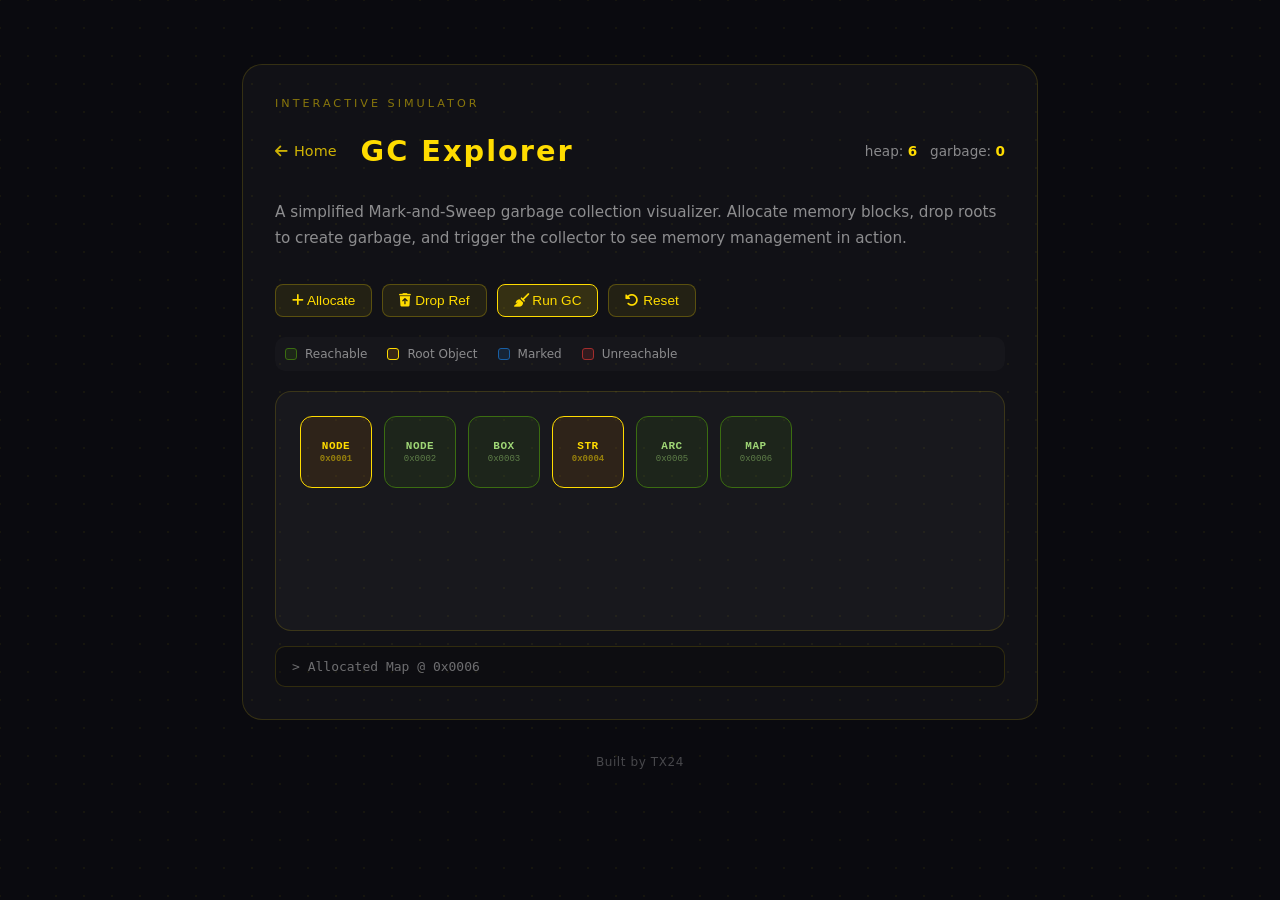
==== gc/index.html @ a4aabbf3 "feat: add gc" ====
<!DOCTYPE html>
<html lang="en">
<head>
    <meta charset="UTF-8">
    <meta name="viewport" content="width=device-width, initial-scale=1.0">
    <title>Garbage Collection Simulator — TX24</title>
    <link rel="stylesheet" href="https://cdnjs.cloudflare.com/ajax/libs/font-awesome/6.5.1/css/all.min.css">
    <link rel="stylesheet" href="../style.css">
    <style>
        :root {
            --gc-bg: rgba(255, 255, 255, 0.03);
            --gc-border: rgba(255, 220, 0, 0.15);
        }

        #gc-arena { 
            display: flex; 
            flex-wrap: wrap; 
            gap: 12px; 
            min-height: 240px; 
            padding: 1.5rem; 
            background: var(--gc-bg); 
            border-radius: 16px; 
            border: 1px solid var(--gc-border); 
            position: relative; 
            overflow: hidden; 
            margin-top: 20px;
        }

        .mem-block { 
            width: 72px; 
            height: 72px; 
            border-radius: 12px; 
            display: flex; 
            flex-direction: column; 
            align-items: center; 
            justify-content: center; 
            font-family: ui-monospace, SFMono-Regular, Menlo, Monaco, Consolas, "Liberation Mono", "Courier New", monospace; 
            font-size: 11px; 
            border: 1px solid transparent; 
            cursor: pointer; 
            transition: all 0.2s cubic-bezier(0.4, 0, 0.2, 1); 
            user-select: none; 
            position: relative; 
            background: rgba(255, 255, 255, 0.05);
        }

        .mem-block:hover { transform: translateY(-4px) scale(1.05); }
        
        .mem-block.reachable { background: rgba(59, 109, 17, 0.15); border-color: #3B6D11; color: #9FD676; }
        .mem-block.garbage { background: rgba(163, 45, 45, 0.15); border-color: #A32D2D; color: #FF8A8A; opacity: 0.6; }
        .mem-block.marked { background: rgba(24, 95, 165, 0.15); border-color: #185FA5; color: #82BFFF; animation: pulse 0.4s ease; }
        .mem-block.sweeping { animation: sweep 0.5s ease forwards; }
        .mem-block.root { background: rgba(133, 79, 11, 0.2); border-color: var(--yellow); color: var(--yellow); font-weight: bold; }

        @keyframes pulse { 0% { transform: scale(1); } 50% { transform: scale(1.1); } 100% { transform: scale(1); } }
        @keyframes sweep { 
            0% { opacity: 0.6; transform: scale(1); } 
            50% { opacity: 0; transform: scale(0.5) rotate(15deg); } 
            100% { opacity: 0; transform: scale(0); width: 0; margin: 0; padding: 0; border: none; } 
        }

        .block-label { font-size: 11px; font-weight: 600; text-transform: uppercase; letter-spacing: 0.5px; }
        .block-addr { font-size: 9px; opacity: 0.5; margin-top: 2px; }
        
        .gc-controls { display: flex; gap: 10px; flex-wrap: wrap; margin-bottom: 20px; align-items: center; }
        
        button {
            background: rgba(255, 220, 0, 0.08);
            border: 1px solid rgba(255, 220, 0, 0.25);
            color: var(--yellow);
            padding: 0.5rem 1rem;
            border-radius: 8px;
            cursor: pointer;
            font-size: 0.85rem;
            transition: all 0.2s;
            font-weight: 500;
        }

        button:hover {
            background: rgba(255, 220, 0, 0.15);
            border-color: var(--yellow);
            transform: translateY(-1px);
        }

        button:active { transform: translateY(0); }

        .stat { font-size: 0.85rem; color: rgba(255, 255, 255, 0.5); }
        .stat span { font-weight: 600; color: var(--yellow); }

        #gc-log { 
            font-family: ui-monospace, monospace; 
            font-size: 13px; 
            color: rgba(255, 255, 255, 0.4); 
            margin-top: 15px; 
            min-height: 40px; 
            padding: 12px 16px; 
            background: rgba(0, 0, 0, 0.2); 
            border-radius: 10px; 
            border: 1px solid var(--gc-border);
            display: flex;
            align-items: center;
        }

        .legend { display: flex; gap: 20px; flex-wrap: wrap; margin-bottom: 20px; padding: 10px; background: rgba(255,255,255,0.02); border-radius: 10px; }
        .legend-item { display: flex; align-items: center; gap: 8px; font-size: 12px; color: rgba(255,255,255,0.5); }
        .legend-dot { width: 12px; height: 12px; border-radius: 3px; border: 1px solid transparent; }

        h1 { margin: 0; font-size: 1.8rem; }
        .header { display: flex; align-items: center; justify-content: space-between; margin-bottom: 2rem; flex-wrap: wrap; gap: 1rem; }
        .back-link { color: rgba(255,220,0,0.8); text-decoration: none; font-size: 0.9rem; display: flex; align-items: center; gap: 6px; transition: color 0.2s; }
        .back-link:hover { color: var(--yellow); }
    </style>
</head>
<body>
    <canvas id="bg"></canvas>
    
    <main id="app">
        <div class="block">
            <div class="tilt-wrap">
                <div class="card visible">
                    <div class="label">Interactive Simulator</div>
                    <div class="header">
                        <div style="display: flex; align-items: center; gap: 1.5rem;">
                            <a href="../" class="back-link"><i class="fas fa-arrow-left"></i> Home</a>
                            <h1>GC Explorer</h1>
                        </div>
                        <div class="stat">heap: <span id="stat-total">0</span> &nbsp; garbage: <span id="stat-gc">0</span></div>
                    </div>

                    <p class="bio" style="margin-bottom: 2rem; opacity: 0.6;">
                        A simplified Mark-and-Sweep garbage collection visualizer. Allocate memory blocks, 
                        drop roots to create garbage, and trigger the collector to see memory management in action.
                    </p>

                    <div class="gc-controls">
                        <button onclick="allocate()"><i class="fas fa-plus"></i> Allocate</button>
                        <button onclick="makeGarbage()"><i class="fas fa-trash-arrow-up"></i> Drop Ref</button>
                        <button onclick="runGC()" style="background: rgba(255, 220, 0, 0.15); border-color: var(--yellow);"><i class="fas fa-broom"></i> Run GC</button>
                        <button onclick="reset()"><i class="fas fa-rotate-left"></i> Reset</button>
                    </div>

                    <div class="legend">
                        <div class="legend-item"><div class="legend-dot" style="background:rgba(59, 109, 17, 0.2); border-color:#3B6D11"></div> Reachable</div>
                        <div class="legend-item"><div class="legend-dot" style="background:rgba(133, 79, 11, 0.3); border-color:var(--yellow)"></div> Root Object</div>
                        <div class="legend-item"><div class="legend-dot" style="background:rgba(24, 95, 165, 0.2); border-color:#185FA5"></div> Marked</div>
                        <div class="legend-item"><div class="legend-dot" style="background:rgba(163, 45, 45, 0.2); border-color:#A32D2D"></div> Unreachable</div>
                    </div>

                    <div id="gc-arena"></div>
                    <div id="gc-log">Click "Allocate" to begin populating the heap...</div>
                </div>
            </div>
        </div>
        <footer class="site-footer">Built by <a href="../">TX24</a></footer>
    </main>

    <script src="../background.js"></script>
    <script>
let blocks = [];
let idSeq = 0;
const arena = document.getElementById('gc-arena');
const log = document.getElementById('gc-log');

function uid() { return (++idSeq).toString(16).padStart(4,'0'); }

function allocate() {
  const names = ['Vec','Map','Str','Arc','Box','Rc ','Fn ','Buf','Node','Core'];
  const id = uid();
  const name = names[Math.floor(Math.random()*names.length)];
  const isRoot = blocks.length === 0 || Math.random() < 0.25;
  const block = { id, name, isRoot, isGarbage: false, el: null };
  
  const el = document.createElement('div');
  el.className = 'mem-block ' + (isRoot ? 'root' : 'reachable');
  el.innerHTML = `<div class="block-label">${name}</div><div class="block-addr">0x${id}</div>`;
  el.title = isRoot ? 'root object (click to drop)' : 'click to drop reference';
  el.onclick = () => dropOne(block);
  
  block.el = el;
  blocks.push(block);
  arena.appendChild(el);
  updateStats();
  setLog(`Allocated ${name} @ 0x${id}${isRoot ? ' (as root node)' : ''}`);
}

function dropOne(block) {
  if (block.isGarbage) return;
  block.isGarbage = true;
  block.isRoot = false;
  block.el.className = 'mem-block garbage';
  block.el.title = 'unreachable — pending collection';
  updateStats();
  setLog(`Reference to 0x${block.id} dropped. Object is now garbage.`);
}

function makeGarbage() {
  const reachable = blocks.filter(b => !b.isGarbage);
  if (!reachable.length) { setLog('Heap is empty or contains only garbage.'); return; }
  const victim = reachable[Math.floor(Math.random()*reachable.length)];
  dropOne(victim);
}

async function runGC() {
  const garbage = blocks.filter(b => b.isGarbage);
  if (!garbage.length && blocks.length > 0) { 
      setLog('GC: Nothing to collect. All objects are reachable.'); 
      return; 
  }
  if (blocks.length === 0) {
      setLog('GC: Heap is empty.');
      return;
  }
  
  setLog(`GC: Starting marking phase — scanning roots...`);
  await delay(400);
  
  for (const b of blocks.filter(b=>!b.isGarbage)) {
    b.el.className = 'mem-block marked';
    await delay(100);
  }
  
  await delay(500);
  setLog(`GC: Sweep phase — reclaiming ${garbage.length} block${garbage.length!==1?'s':''}...`);
  
  for (const b of garbage) {
    b.el.className = 'mem-block sweeping';
    await delay(150);
  }
  
  await delay(600);
  for (const b of garbage) { b.el.remove(); }
  blocks = blocks.filter(b => !b.isGarbage);
  
  for (const b of blocks) {
    b.el.className = 'mem-block ' + (b.isRoot ? 'root' : 'reachable');
  }
  
  updateStats();
  setLog(`GC: Done. Freed ${garbage.length} block${garbage.length!==1?'s':''}. Heap is now clean.`);
}

function reset() {
  blocks.forEach(b => b.el.remove());
  blocks = [];
  idSeq = 0;
  updateStats();
  setLog('Heap cleared.');
}

function updateStats() {
  document.getElementById('stat-total').textContent = blocks.length;
  document.getElementById('stat-gc').textContent = blocks.filter(b=>b.isGarbage).length;
}

function setLog(msg) { log.textContent = '> ' + msg; }
function delay(ms) { return new Promise(r => setTimeout(r, ms)); }

// Initialize
for (let i = 0; i < 6; i++) {
    setTimeout(allocate, i * 150);
}
    </script>
</body>
</html>
---- style.css ----
:root {
    --yellow: #ffdc00;
    --bg: #0a0a0f;
    --card: rgba(255,255,255,0.03);
    --border: rgba(255,220,0,0.15);
    --border-hover: rgba(255,220,0,0.45);
}

* {
    margin: 0;
    padding: 0;
    box-sizing: border-box;
}

body {
    font-family: system-ui, sans-serif;
    background: var(--bg);
    color: #e0e0e0;
}

canvas {
    position: fixed;
    top: 0;
    left: 0;
    z-index: 0;
    pointer-events: none;
}

main {
    position: relative;
    z-index: 1;
    max-width: 860px;
    margin: 0 auto;
    padding: 4rem 2rem 6rem;
    display: flex;
    flex-direction: column;
    gap: 1.2rem;
}

.block {
    width: 100%;
}

.tilt-wrap {
    perspective: 800px;
}

.card,
.socials-card {
    background: var(--card);
    border: 1px solid var(--border);
    border-radius: 20px;
    padding: 2rem;
    will-change: transform;
    transition: border-color 0.3s;
}

.card:hover,
.socials-card:hover {
    border-color: var(--border-hover);
}

.label {
    font-size: 0.7rem;
    letter-spacing: 3px;
    text-transform: uppercase;
    color: rgba(255,220,0,0.5);
    margin-bottom: 1.5rem;
}

.me-top {
    display: flex;
    align-items: center;
    gap: 1.5rem;
    margin-bottom: 1.5rem;
}

.avatar {
    width: 80px;
    height: 80px;
    border-radius: 14px;
    border: 2px solid rgba(255,220,0,0.4);
    overflow: hidden;
    flex-shrink: 0;
    background: #111;
    display: flex;
    align-items: center;
    justify-content: center;
    font-size: 2rem;
    font-weight: bold;
    color: var(--yellow);
}

.avatar img {
    width: 100%;
    height: 100%;
    object-fit: cover;
}

h1 {
    font-size: 2rem;
    color: var(--yellow);
    letter-spacing: 2px;
}

.handle {
    color: #888;
    font-size: 0.9rem;
    margin-top: 0.2rem;
}

.bio {
    font-size: 0.95rem;
    opacity: 0.75;
    line-height: 1.7;
}

.tags {
    display: flex;
    gap: 0.5rem;
    flex-wrap: wrap;
    margin-top: 1.2rem;
}

.tag {
    padding: 0.3rem 0.8rem;
    border-radius: 20px;
    font-size: 0.8rem;
    border: 1px solid rgba(255,220,0,0.3);
    color: var(--yellow);
    background: rgba(255,220,0,0.05);
    transition: background 0.2s, border-color 0.2s; /* add this */
}

.projects-grid {
    display: grid;
    grid-template-columns: repeat(auto-fit, minmax(200px, 1fr));
    grid-auto-rows: 1fr;
    gap: 1rem;
}

.projects-grid[data-layout="grid-4"] {
    grid-template-columns: repeat(2, 1fr);
}

.projects-grid[data-layout="grid-3"] {
    grid-template-columns: repeat(3, 1fr);
}

.proj-card {
    background: rgba(255,255,255,0.04);
    border: 1px solid var(--border);
    border-radius: 14px;
    padding: 1.2rem;
    display: flex;
    flex-direction: column;
    transition: border-color 0.3s, background 0.3s, box-shadow 0.3s;
}

.proj-card:hover {
    border-color: var(--border-hover);
    background: rgba(255,220,0,0.06);
    box-shadow: 0 8px 24px rgba(255,220,0,0.08);
}

.proj-icon {
    font-size: 1.4rem;
    color: var(--yellow);
    margin-bottom: 0.8rem;
    opacity: 0.8;
}

.proj-card strong {
    display: block;
    color: var(--yellow);
    margin-bottom: 0.5rem;
}

.proj-card p {
    font-size: 0.85rem;
    opacity: 0.65;
    line-height: 1.5;
    flex: 1;
    margin-bottom: 1rem;
}

.proj-card a {
    font-size: 0.82rem;
    color: rgba(255,220,0,0.7);
    text-decoration: none;
    border: 1px solid rgba(255,220,0,0.25);
    padding: 0.3rem 0.8rem;
    border-radius: 8px;
    transition: all 0.2s;
    display: inline-block;
    align-self: flex-start;
}

.proj-card a:hover {
    background: rgba(255,220,0,0.12);
    color: var(--yellow);
}

.socials {
    display: grid;
    grid-template-columns: repeat(auto-fill, minmax(52px, 1fr));
    gap: 0.75rem;
}

.social {
    aspect-ratio: 1;
    border-radius: 12px;
    display: flex;
    align-items: center;
    justify-content: center;
    font-size: 1.3rem;
    text-decoration: none;
    color: #fff !important;
    transition: transform 0.2s, box-shadow 0.2s;
}

.social:hover {
    transform: scale(1.08);
    box-shadow: 0 6px 20px rgba(0,0,0,0.5);
}

.s-discord  { background: #5865F2; }
.s-reddit   { background: #FF4500; }
.s-tiktok   { background: #111; border: 1px solid #444; }
.s-twitch   { background: #9146FF; }
.s-twitter  { background: #000000; }
.s-youtube  { background: #FF0000; }
.s-github   { background: #161b22; border: 1px solid #30363d; }
.s-spotify  { background: #1DB954; }
.s-telegram { background: #26A5E4; }
.s-notion   { background: #fff; color: #000 !important; }
.s-roblox   { background: #cc0000; }
.s-steam    { background: #1b2838; }

.reveal {
    opacity: 0;
    transform: translateY(24px);
    transition:
        opacity 0.55s ease var(--d, 0ms),
        transform 0.55s cubic-bezier(0.22,1,0.36,1) var(--d, 0ms);
}

.reveal.visible {
    opacity: 1;
    transform: translateY(0);
}

@media (max-width: 500px) {
    .me-top { flex-direction: column; text-align: center; }
    .tags { justify-content: center; }
    .projects-grid { grid-template-columns: 1fr !important; grid-auto-rows: auto; }
}

.tag:hover {
    background: rgba(255,220,0,0.15);
    border-color: rgba(255,220,0,0.6);
    cursor: default;
}

/* ── TIMEZONE ── */
.tz-wrap {
    display: flex;
    flex-direction: column;
    gap: 0.4rem;
}

.tz-time {
    font-size: 2.2rem;
    font-weight: 600;
    color: var(--yellow);
    letter-spacing: 2px;
    font-variant-numeric: tabular-nums;
}

.tz-label {
    font-size: 0.85rem;
    opacity: 0.5;
}

/* ── LANGUAGES ── */
.lang-list {
    display: flex;
    flex-direction: column;
    gap: 0.7rem;
}

.lang-row {
    display: flex;
    align-items: center;
    gap: 0.75rem;
}

.lang-flag {
    font-size: 1.4rem;
    line-height: 1;
}

.lang-name {
    font-size: 0.95rem;
    flex: 1;
}

.lang-level {
    font-size: 0.78rem;
    color: var(--yellow);
    opacity: 0.6;
    border: 1px solid rgba(255,220,0,0.25);
    padding: 0.15rem 0.55rem;
    border-radius: 20px;
}

/* ── BIRTHDAY ── */
.bday-wrap {
    display: flex;
    flex-direction: column;
    gap: 0.8rem;
}

.bday-units {
    display: flex;
    align-items: center;
    gap: 0.4rem;
}

.bday-unit {
    display: flex;
    flex-direction: column;
    align-items: center;
    min-width: 52px;
    background: rgba(255,220,0,0.06);
    border: 1px solid rgba(255,220,0,0.15);
    border-radius: 10px;
    padding: 0.4rem 0.5rem;
}

.bday-unit span {
    font-size: 1.6rem;
    font-weight: 600;
    color: var(--yellow);
    font-variant-numeric: tabular-nums;
    line-height: 1;
}

.bday-unit small {
    font-size: 0.65rem;
    opacity: 0.45;
    margin-top: 0.2rem;
    text-transform: uppercase;
    letter-spacing: 1px;
}

.bday-sep {
    font-size: 1.4rem;
    color: var(--yellow);
    opacity: 0.3;
    margin-bottom: 0.8rem;
}

.bday-date {
    font-size: 0.85rem;
    opacity: 0.45;
}

/* ── GAMES ── */
.games-grid {
    display: grid;
    grid-template-columns: repeat(auto-fill, minmax(80px, 1fr));
    gap: 0.6rem;
}

.game-item {
    position: relative;
    aspect-ratio: 3/4;
    border-radius: 10px;
    overflow: hidden;
    border: 1px solid var(--border);
    transition: transform 0.2s, border-color 0.2s, box-shadow 0.2s;
    background: rgba(255,255,255,0.04);
    cursor: default;
}

.game-item:hover {
    transform: scale(1.05);
    border-color: var(--border-hover);
    box-shadow: 0 6px 20px rgba(255,220,0,0.15);
}

.game-item img {
    width: 100%;
    height: 100%;
    object-fit: cover;
    display: block;
}

.game-no-img {
    display: flex;
    align-items: center;
    justify-content: center;
    font-size: 0.6rem;
    opacity: 0.3;
    text-align: center;
    padding: 0.3rem;
}

.game-fav {
    border-color: rgba(255,220,0,0.5);
    box-shadow: 0 0 12px rgba(255,220,0,0.2);
}

.game-fav-badge {
    position: absolute;
    top: 4px;
    right: 4px;
    background: var(--yellow);
    color: #000;
    border-radius: 50%;
    width: 18px;
    height: 18px;
    display: flex;
    align-items: center;
    justify-content: center;
    font-size: 0.6rem;
}

.block-row {
    display: grid;
    grid-template-columns: 1fr 1fr;
    gap: 1.2rem;
}

.row-item .block {
    height: 100%;
}

.row-item .tilt-wrap {
    height: 100%;
}

.row-item .card {
    height: 100%;
}

@media (max-width: 600px) {
    .block-row { grid-template-columns: 1fr; }
}

#game-tooltip {
    position: fixed;
    pointer-events: none;
    background: rgba(0, 0, 0, 0.82);
    color: #fff;
    font-size: 0.75rem;
    padding: 0.35rem 0.7rem;
    border-radius: 6px;
    white-space: nowrap;
    opacity: 0;
    transition: opacity 0.15s ease;
    z-index: 9999;
    transform: translate(12px, -50%);
}

.proj-links {
    display: flex;
    gap: 0.6rem;
    flex-wrap: wrap;
}

.site-footer {
    text-align: center;
    font-size: 0.75rem;
    color: rgba(255, 255, 255, 0.25);
    padding: 1rem 0 0.5rem;
    letter-spacing: 0.05em;
}

.site-footer a {
    color: rgba(255, 255, 255, 0.25);
    text-decoration: none;
}

.site-footer a:hover {
    color: rgba(255, 255, 255, 0.6);
}
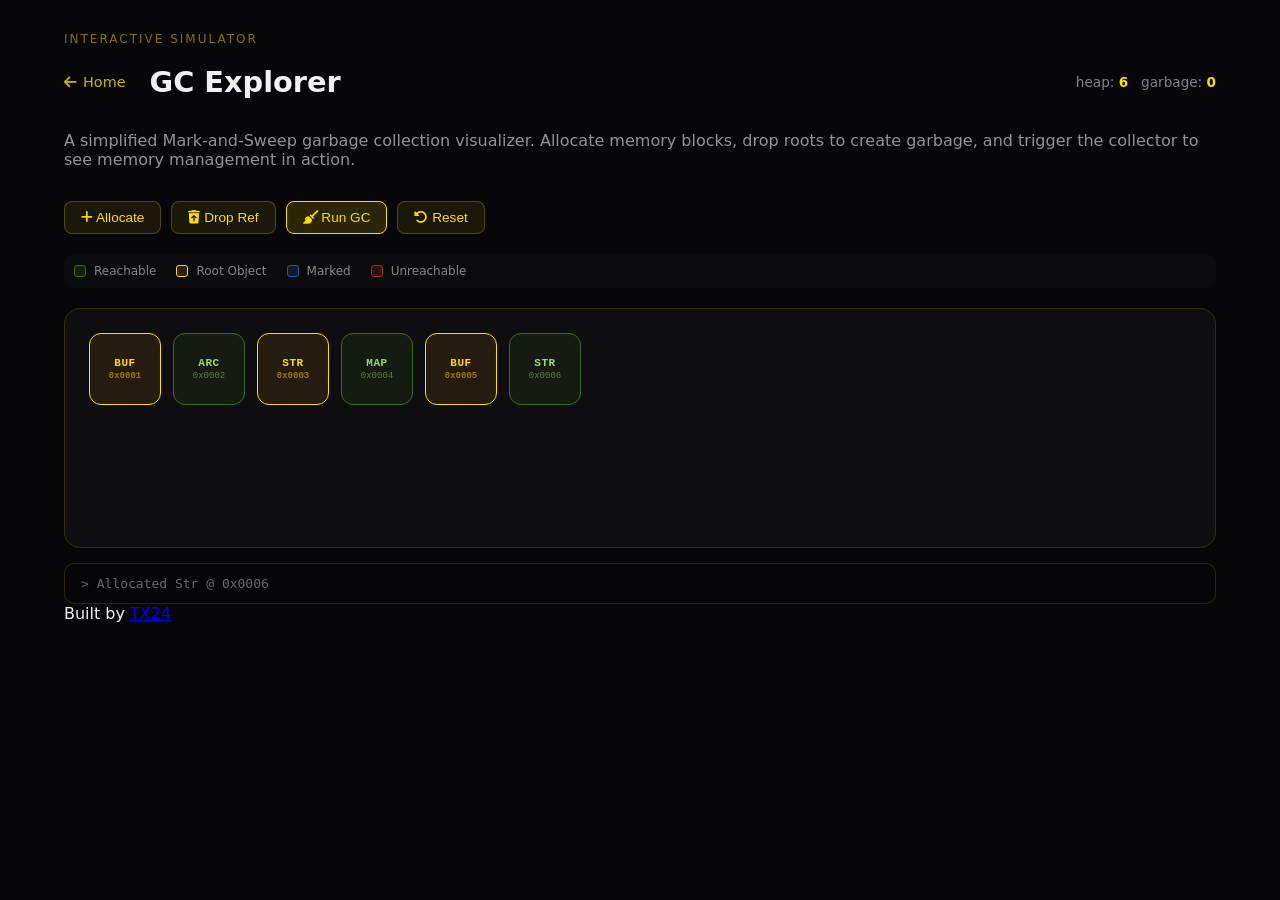
==== commit 2a553b62: "Update stylesheet link in index.html" ====
--- a/gc/index.html
+++ b/gc/index.html
@@ -5,7 +5,7 @@
     <meta name="viewport" content="width=device-width, initial-scale=1.0">
     <title>Garbage Collection Simulator — TX24</title>
     <link rel="stylesheet" href="https://cdnjs.cloudflare.com/ajax/libs/font-awesome/6.5.1/css/all.min.css">
-    <link rel="stylesheet" href="../style.css">
+    <link rel="stylesheet" href="../assets/main-D72A4twm.css">
     <style>
         :root {
             --gc-bg: rgba(255, 255, 255, 0.03);
--- a/assets/main-D72A4twm.css
+++ b/assets/main-D72A4twm.css
@@ -0,0 +1 @@
+:root{--yellow:#ffdc00;--yellow-glow:#ffdc0066;--bg-dark:#07070a;--glass-bg:#14141e66;--glass-bg-hover:#1e1e2d99;--glass-border:#ffffff14;--glass-border-hover:#ffdc004d;--text-primary:#f0f0f5;--text-secondary:#a0a0b0;--nav-height:70px;--sidebar-width:300px;--gap:1.5rem;--radius-lg:24px;--radius-md:16px;--radius-sm:10px;--transition:.3s cubic-bezier(.25, .8, .25, 1)}*{box-sizing:border-box;margin:0;padding:0}body{background:var(--bg-dark);color:var(--text-primary);font-family:Outfit,system-ui,-apple-system,sans-serif;overflow:hidden}canvas#bg{z-index:0;pointer-events:none;opacity:.6;width:100vw;height:100vh;position:fixed;top:0;left:0}#app{z-index:1;grid-template-columns:var(--sidebar-width) auto 1fr;grid-template-rows:1fr;gap:clamp(1rem,2vw,2rem);width:100vw;height:100vh;margin:0;padding:clamp(1rem,3vw,2rem) clamp(1rem,5vw,4rem);display:grid;position:relative}.divider{background:linear-gradient(to bottom, transparent, var(--glass-border), transparent);width:1px;height:100%}#sidebar{scrollbar-width:none;flex-direction:column;display:flex;overflow-y:auto}#sidebar::-webkit-scrollbar{display:none}.me-header{align-items:center;gap:1.2rem;margin-bottom:1.2rem;display:flex}.me-avatar{border-radius:var(--radius-md);border:2px solid var(--yellow-glow);width:60px;height:60px;color:var(--yellow);background:#111;flex-shrink:0;justify-content:center;align-items:center;font-size:1.8rem;display:flex;overflow:hidden;box-shadow:0 8px 32px #ffdc0026}.me-avatar img{object-fit:cover;width:100%;height:100%}.me-info{text-align:left}.me-info h1{color:var(--yellow);letter-spacing:.5px;margin-bottom:.1rem;font-size:1.4rem}.me-info .handle{color:var(--text-secondary);font-size:.8rem}.me-bio{color:var(--text-secondary);text-align:left;margin-bottom:1.2rem;font-size:.9rem;line-height:1.5}.me-tags{flex-wrap:wrap;justify-content:flex-start;gap:.4rem;display:flex}.tag{color:var(--text-dim);background:#ffffff0d;border-radius:50px;align-items:center;gap:6px;padding:.4rem .8rem;font-size:.85rem;transition:all .3s;display:flex}.pan-tag-flag{background:linear-gradient(#ff218c 33.33%,#ffd800 33.33% 66.66%,#21b1ff 66.66%);border-radius:1px;flex-shrink:0;width:14px;height:9px;display:inline-block}.socials-grid{grid-template-columns:repeat(4,1fr);gap:.8rem;display:grid}.social{aspect-ratio:1;border-radius:var(--radius-sm);color:#fff;justify-content:center;align-items:center;font-size:1.2rem;text-decoration:none;transition:transform .2s,box-shadow .2s;display:flex}.social:hover{transform:translateY(-3px)scale(1.05);box-shadow:0 8px 15px #00000080}.s-discord{background:#5865f2}.s-reddit{background:#ff4500}.s-tiktok{background:#111;border:1px solid #444}.s-twitch{background:#9146ff}.s-twitter{background:#000}.s-youtube{background:red}.s-github{background:#161b22}.s-spotify{background:#1db954}.s-telegram{background:#26a5e4}.s-roblox{background:#c00}.s-steam{background:#1b2838}.s-email{background:#ea4335}#content{perspective:1200px;padding:1rem 3rem 5rem 1rem;position:relative;overflow:hidden auto}#content::-webkit-scrollbar{width:6px}#content::-webkit-scrollbar-track{background:0 0}#content::-webkit-scrollbar-thumb{background:#ffffff1a;border-radius:10px}#content:after{content:"";pointer-events:none;width:100%;height:5rem;display:block}#content::-webkit-scrollbar-thumb:hover{background:var(--glass-border-hover)}.page-enter{animation:.4s forwards fadeUp}@keyframes fadeUp{0%{opacity:0;transform:translateY(20px)}to{opacity:1;transform:translateY(0)}}.reveal{opacity:0;transition:all .6s cubic-bezier(.22,1,.36,1);transform:translateY(20px)}.reveal.visible{opacity:1;transform:translateY(0)}#navbar{-webkit-backdrop-filter:blur(20px);border:1px solid var(--glass-border);z-index:100;white-space:nowrap;background:#14141466;border-radius:40px;gap:.5rem;padding:.5rem;transition:width .4s cubic-bezier(.22,1,.36,1);display:flex;position:fixed;bottom:2rem;left:50%;overflow:hidden;transform:translate(-50%);box-shadow:0 10px 30px #00000080}.nav-indicator{background:var(--yellow);z-index:-1;pointer-events:none;opacity:0;border-radius:30px;height:calc(100% - 1rem);transition:all .4s cubic-bezier(.22,1,.36,1);position:absolute;top:.5rem;left:.5rem}.nav-item{color:var(--text-secondary);cursor:pointer;transition:var(--no-transition,var(--transition));z-index:1;background:0 0;border:none;border-radius:30px;align-items:center;gap:0;padding:.8rem;text-decoration:none;display:flex;position:relative;overflow:hidden}.nav-item i{flex-shrink:0;font-size:1.2rem}.nav-item span{opacity:0;white-space:nowrap;max-width:0;transition:var(--no-transition,var(--transition));font-family:inherit;font-size:.9rem;font-weight:600}.nav-item:hover{color:var(--text-primary);background:#ffffff0d}.nav-item.active{color:#000;background:0 0;padding:.8rem 1.2rem}.nav-item.active span{opacity:1;max-width:100px;margin-left:.5rem}.label{letter-spacing:2px;text-transform:uppercase;color:#ffdc0080;margin-bottom:1.2rem;font-size:.75rem}.page-title{color:var(--text-primary);margin-bottom:2.5rem;font-size:3rem;display:inline-block;position:relative}.section-title{color:var(--yellow);align-items:center;gap:.8rem;margin:2.5rem 0 1.5rem;font-size:1.5rem;display:flex}.glass-card{flex-direction:column;height:100%;display:flex}.sidebar-card{height:auto}.glass-panel{height:fit-content}.glass-card,.glass-panel{-webkit-backdrop-filter:blur(12px);will-change:transform;background:#ffffff08;border:1px solid #ffdc0026;border-radius:20px;padding:1.8rem;transition:border-color .3s,background .3s,box-shadow .3s}.glass-card,.tilt-element{transform-style:preserve-3d}.glass-card:hover,.glass-panel:hover{background:#ffffff0d;border-color:#ffdc0073;box-shadow:0 15px 40px #00000080}.tilt-wrap{transform-style:preserve-3d;z-index:1;width:100%;height:100%;position:relative;overflow:visible!important}.tilt-wrap:hover,.tilt-wrap:focus-within{z-index:10}.grid-2{grid-template-columns:repeat(2,1fr);gap:1.5rem;display:grid}.grid-3{grid-template-columns:repeat(3,1fr);gap:1.5rem;display:grid}.lang-list{flex-direction:column;display:flex}.lang-row{border-bottom:1px solid #ffffff0d;align-items:center;padding:.8rem 0;display:flex}.lang-row:last-child{border-bottom:none}.lang-flag{margin-right:.8rem;font-size:1.3rem}.lang-name{color:var(--text-primary);flex:1;font-size:1rem;font-weight:500}.lang-level{color:var(--yellow);text-transform:uppercase;letter-spacing:.5px;background:#ffdc001a;border:1px solid #ffdc0033;border-radius:6px;padding:2px 8px;font-size:.7rem;font-weight:700}.bday-wrap{flex-direction:column;gap:.8rem;display:flex}.bday-units{flex-wrap:wrap;justify-content:flex-start;align-items:center;gap:clamp(.4rem,1vw,.6rem);display:flex}.bday-unit{background:#0000004d;border:1px solid #ffdc0033;border-radius:12px;flex-direction:column;flex:1;align-items:center;min-width:65px;max-width:85px;padding:.6rem .4rem;display:flex;box-shadow:inset 0 0 10px #ffdc000d}.bday-unit span{color:var(--yellow);font-variant-numeric:tabular-nums;text-shadow:0 0 12px var(--yellow-glow);font-size:1.7rem;font-weight:800;line-height:1}.bday-unit small{opacity:.6;text-transform:uppercase;letter-spacing:1px;color:var(--text-primary);margin-top:.4rem;font-size:.75rem;font-weight:700}.bday-sep{display:none}.bday-date{opacity:.7;color:var(--yellow);letter-spacing:.5px;margin-top:1rem;font-size:1rem;font-weight:600}.tz-wrap{flex-direction:column;gap:1rem;margin-top:.5rem;display:flex}.tz-time{color:var(--yellow);font-variant-numeric:tabular-nums;letter-spacing:1px;text-shadow:0 0 15px var(--yellow-glow);white-space:nowrap;font-size:2.6rem;font-weight:800;line-height:1.2}.tz-label{opacity:.7;font-size:.9rem;font-weight:500}.project-card{flex-direction:column;padding:0;display:flex;position:relative;overflow:hidden}.project-card.archived{opacity:.7;filter:grayscale(.6);transition:all .3s}.project-card.archived:hover{opacity:.9;filter:grayscale(.2)}.archived-badge{z-index:10;color:#fff;text-transform:uppercase;letter-spacing:1px;pointer-events:none;background:linear-gradient(135deg,#ff4b2b,#8b0000);border-radius:6px;padding:.4rem .8rem;font-size:.75rem;font-weight:700;position:absolute;top:1rem;right:1rem;box-shadow:0 4px 10px #0000004d}.project-banner{aspect-ratio:16/9;border-bottom:1px solid var(--glass-border);background:#1a1a24;justify-content:center;align-items:center;width:100%;display:flex;position:relative}.project-banner img{object-fit:cover;width:100%;height:100%}.project-banner i{color:#ffffff1a;font-size:3rem}.project-content{flex-direction:column;flex:1;padding:1.5rem;display:flex}.project-content h3{color:var(--yellow);align-items:center;gap:.5rem;margin-bottom:.5rem;font-size:1.2rem;display:flex}.project-content p{color:var(--text-secondary);flex:1;margin-bottom:1.5rem;font-size:.9rem;line-height:1.5}.project-links{gap:.8rem;display:flex}.btn{transition:var(--transition);border:1px solid #0000;border-radius:8px;align-items:center;gap:.5rem;padding:.5rem 1rem;font-size:.85rem;font-weight:600;text-decoration:none;display:flex}.btn-primary{color:var(--yellow);background:#ffdc001a;border-color:#ffdc0033}.btn-primary:hover{background:var(--yellow);color:#000}.btn-secondary{color:var(--text-primary);border-color:var(--glass-border);background:#ffffff0d}.btn-secondary:hover{background:#ffffff1a}.gear-card{align-items:center;gap:1.5rem;display:flex}.gear-img{border-radius:var(--radius-sm);border:1px solid var(--glass-border);background:#111;flex-shrink:0;justify-content:center;align-items:center;width:80px;height:80px;display:flex;overflow:hidden}.gear-img i{color:var(--text-secondary);opacity:.5;font-size:2rem}.gear-details{flex:1}.gear-details h3{margin-bottom:.3rem;font-size:1.1rem}.gear-meta{color:var(--text-secondary);gap:1rem;margin-bottom:.5rem;font-size:.85rem;display:flex}.gear-meta span i{color:var(--yellow);margin-right:.3rem}.badge{text-transform:uppercase;letter-spacing:1px;background:#ffffff1a;border-radius:12px;margin-bottom:.8rem;padding:.2rem .6rem;font-size:.7rem;display:inline-block}.games-grid{grid-template-columns:repeat(auto-fill,minmax(130px,1fr));gap:1rem;display:grid}.game-item{aspect-ratio:2/3;border-radius:var(--radius-sm);border:1px solid var(--glass-border);background:#111;transition:all .4s cubic-bezier(.175,.885,.32,1.275);position:relative;overflow:hidden;box-shadow:0 4px 10px #0000004d}.game-item:hover{border-color:var(--yellow);z-index:2;box-shadow:0 15px 30px #0009,0 0 15px #ffdc0026}.game-item img{object-fit:cover;width:100%;height:100%}.game-fav-badge{background:var(--yellow);color:#000;z-index:3;border-radius:8px;justify-content:center;align-items:center;width:24px;height:24px;font-size:.8rem;display:flex;position:absolute;top:10px;right:10px;box-shadow:0 4px 10px #00000080}.game-name{text-align:center;opacity:0;pointer-events:none;z-index:4;background:linear-gradient(#0000,#000000f2);padding:2.5rem .5rem .8rem;font-size:.85rem;font-weight:600;transition:all .3s cubic-bezier(.22,1,.36,1);position:absolute;bottom:0;left:0;right:0;transform:translateY(10px)}.game-item.is-hovered .game-name{opacity:1;transform:translateY(0)}@media (width<=1400px){#app{height:auto;min-height:100vh;padding-bottom:2rem;display:block;overflow-y:visible}.divider{display:none}body{overflow-y:auto}#sidebar{width:100%;margin-bottom:1rem;padding:1rem}#content{width:100%;margin-bottom:0;padding:1rem 1rem 10rem;overflow-y:visible}.grid-2,.grid-3{grid-template-columns:1fr!important}#navbar{width:max-content;left:50%}}.gear-separator{grid-column:1/-1;align-items:center;gap:.75rem;margin:.5rem 0;display:flex}.gear-separator:before,.gear-separator:after{content:"";background:linear-gradient(90deg,#0000,#ffdc0040);flex:1;height:1px}.gear-separator:after{background:linear-gradient(270deg,#0000,#ffdc0040)}.gear-separator span{color:var(--text-secondary);letter-spacing:.12em;text-transform:uppercase;white-space:nowrap;flex-shrink:0;font-size:.7rem;font-weight:600}.glass-card.gear-card{flex-direction:row;align-items:center;gap:1.25rem;padding:1rem 100px 1rem 1rem;transition:all .3s;display:flex;position:relative;overflow:hidden}.gear-btn{width:90px;color:var(--yellow);background:#ffdc001a;border-left:1px solid #ffdc0040;border-radius:0 19px 19px 0;flex-direction:column;justify-content:center;align-items:center;gap:6px;font-size:.8rem;font-weight:700;text-decoration:none;transition:background .2s,box-shadow .2s;display:flex;position:absolute;top:0;bottom:0;right:0}.gear-btn i{font-size:1.1rem}.gear-btn:hover{background:#ffdc0033;box-shadow:inset 0 0 20px #ffdc001a}.gear-img{border:1px solid var(--glass-border);background:#0000004d;border-radius:12px;flex-shrink:0;justify-content:center;align-items:center;width:90px;height:90px;display:flex;overflow:hidden}.gear-img img{object-fit:contain;width:100%;height:100%}.gear-img i{color:#ffffff26;font-size:2.5rem}.gear-details{flex:1;min-width:0}.gear-details h3{white-space:nowrap;text-overflow:ellipsis;margin:0 0 .4rem;font-size:1rem;font-weight:700;overflow:hidden}.gear-meta{opacity:.65;flex-wrap:wrap;gap:1rem;margin-bottom:.5rem;font-size:.8rem;display:flex}.gear-meta span{align-items:center;gap:4px;display:flex}.gear-review{opacity:.6;margin:.3rem 0 .5rem;font-size:.8rem;font-style:italic;line-height:1.4}@media (width<=500px){.me-header{text-align:center;flex-direction:column}.me-info{text-align:center}.nav-item span{display:none}.nav-item.active span{display:inline-block}}@media (width<=550px){.glass-card.gear-card{text-align:left!important;flex-direction:column!important;align-items:stretch!important;gap:.75rem!important;min-height:auto!important;padding:1rem!important}.gear-img{aspect-ratio:16/9!important;border-radius:12px!important;width:100%!important;height:auto!important;margin-bottom:.5rem!important}.gear-details{width:100%!important;margin:0!important}.gear-btn{writing-mode:horizontal-tb!important;width:100%!important;height:auto!important;min-height:80px!important;color:var(--yellow)!important;background:#ffdc000d!important;border:1px solid #ffdc0033!important;border-radius:12px!important;flex-direction:column!important;justify-content:center!important;align-self:stretch!important;align-items:center!important;gap:.4rem!important;margin-top:1rem!important;padding:1rem!important;font-size:.85rem!important;font-weight:700!important;display:flex!important;position:relative!important;top:auto!important;bottom:auto!important;right:auto!important}.gear-btn i{font-size:1.4rem!important}}
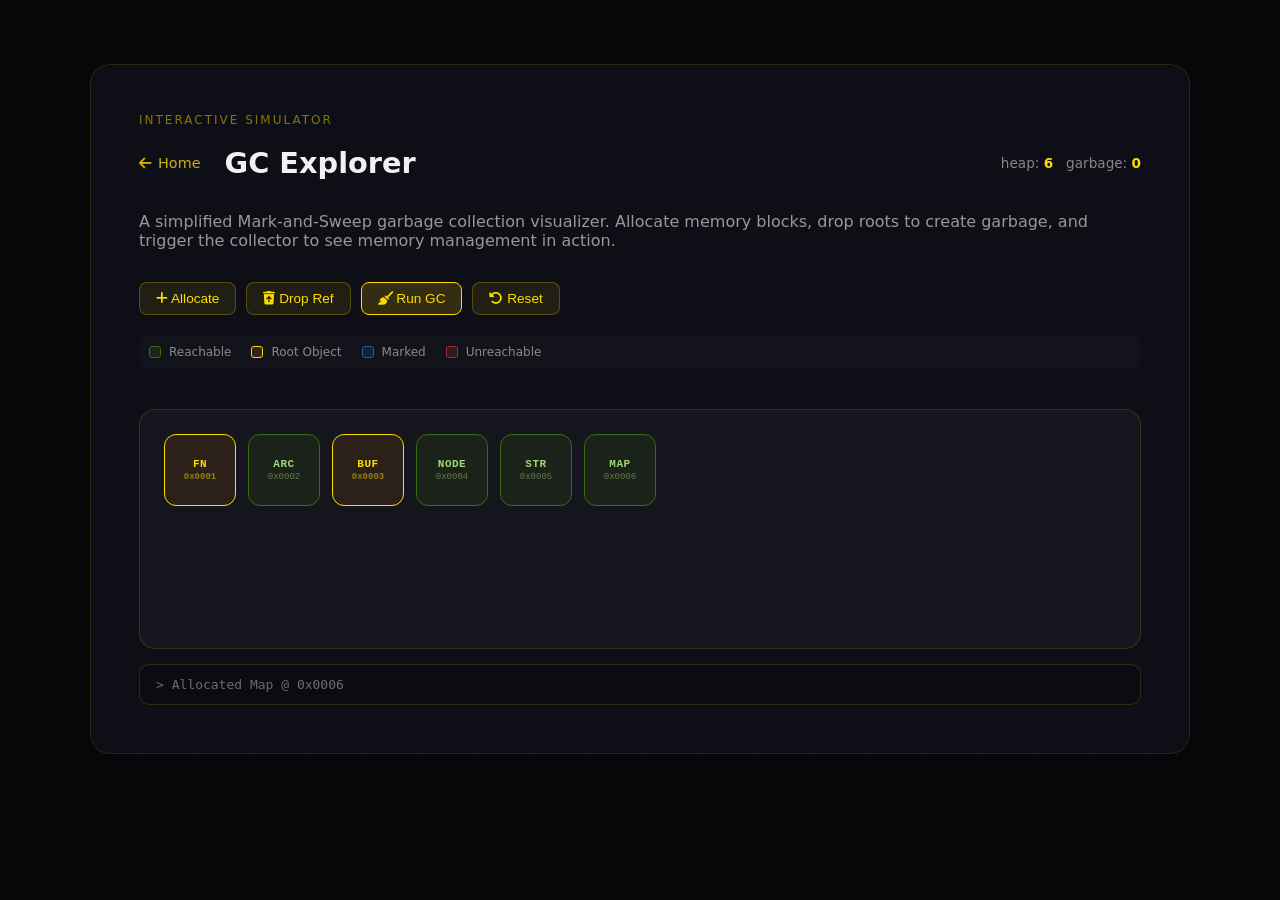
==== commit 1f789148: "Deploying to main from @ TheX24/website@7b02b21b1b4b2d190205681563be3ce69d505cdc 🚀" ====
--- a/gc/index.html
+++ b/gc/index.html
@@ -1,264 +1,494 @@
-<!DOCTYPE html>
+<!doctype html>
 <html lang="en">
-<head>
-    <meta charset="UTF-8">
-    <meta name="viewport" content="width=device-width, initial-scale=1.0">
-    <title>Garbage Collection Simulator — TX24</title>
-    <link rel="stylesheet" href="https://cdnjs.cloudflare.com/ajax/libs/font-awesome/6.5.1/css/all.min.css">
-    <link rel="stylesheet" href="../assets/main-D72A4twm.css">
+  <head>
+    <meta charset="UTF-8" />
+    <meta name="viewport" content="width=device-width, initial-scale=1.0" />
+    <title>Garbage Collection Simulator</title>
+    <link
+      rel="stylesheet"
+      href="https://cdnjs.cloudflare.com/ajax/libs/font-awesome/6.5.1/css/all.min.css"
+    />
     <style>
-        :root {
-            --gc-bg: rgba(255, 255, 255, 0.03);
-            --gc-border: rgba(255, 220, 0, 0.15);
-        }
-
-        #gc-arena { 
-            display: flex; 
-            flex-wrap: wrap; 
-            gap: 12px; 
-            min-height: 240px; 
-            padding: 1.5rem; 
-            background: var(--gc-bg); 
-            border-radius: 16px; 
-            border: 1px solid var(--gc-border); 
-            position: relative; 
-            overflow: hidden; 
-            margin-top: 20px;
-        }
-
-        .mem-block { 
-            width: 72px; 
-            height: 72px; 
-            border-radius: 12px; 
-            display: flex; 
-            flex-direction: column; 
-            align-items: center; 
-            justify-content: center; 
-            font-family: ui-monospace, SFMono-Regular, Menlo, Monaco, Consolas, "Liberation Mono", "Courier New", monospace; 
-            font-size: 11px; 
-            border: 1px solid transparent; 
-            cursor: pointer; 
-            transition: all 0.2s cubic-bezier(0.4, 0, 0.2, 1); 
-            user-select: none; 
-            position: relative; 
-            background: rgba(255, 255, 255, 0.05);
-        }
-
-        .mem-block:hover { transform: translateY(-4px) scale(1.05); }
-        
-        .mem-block.reachable { background: rgba(59, 109, 17, 0.15); border-color: #3B6D11; color: #9FD676; }
-        .mem-block.garbage { background: rgba(163, 45, 45, 0.15); border-color: #A32D2D; color: #FF8A8A; opacity: 0.6; }
-        .mem-block.marked { background: rgba(24, 95, 165, 0.15); border-color: #185FA5; color: #82BFFF; animation: pulse 0.4s ease; }
-        .mem-block.sweeping { animation: sweep 0.5s ease forwards; }
-        .mem-block.root { background: rgba(133, 79, 11, 0.2); border-color: var(--yellow); color: var(--yellow); font-weight: bold; }
-
-        @keyframes pulse { 0% { transform: scale(1); } 50% { transform: scale(1.1); } 100% { transform: scale(1); } }
-        @keyframes sweep { 
-            0% { opacity: 0.6; transform: scale(1); } 
-            50% { opacity: 0; transform: scale(0.5) rotate(15deg); } 
-            100% { opacity: 0; transform: scale(0); width: 0; margin: 0; padding: 0; border: none; } 
-        }
-
-        .block-label { font-size: 11px; font-weight: 600; text-transform: uppercase; letter-spacing: 0.5px; }
-        .block-addr { font-size: 9px; opacity: 0.5; margin-top: 2px; }
-        
-        .gc-controls { display: flex; gap: 10px; flex-wrap: wrap; margin-bottom: 20px; align-items: center; }
-        
-        button {
-            background: rgba(255, 220, 0, 0.08);
-            border: 1px solid rgba(255, 220, 0, 0.25);
-            color: var(--yellow);
-            padding: 0.5rem 1rem;
-            border-radius: 8px;
-            cursor: pointer;
-            font-size: 0.85rem;
-            transition: all 0.2s;
-            font-weight: 500;
-        }
-
-        button:hover {
-            background: rgba(255, 220, 0, 0.15);
-            border-color: var(--yellow);
-            transform: translateY(-1px);
-        }
-
-        button:active { transform: translateY(0); }
-
-        .stat { font-size: 0.85rem; color: rgba(255, 255, 255, 0.5); }
-        .stat span { font-weight: 600; color: var(--yellow); }
-
-        #gc-log { 
-            font-family: ui-monospace, monospace; 
-            font-size: 13px; 
-            color: rgba(255, 255, 255, 0.4); 
-            margin-top: 15px; 
-            min-height: 40px; 
-            padding: 12px 16px; 
-            background: rgba(0, 0, 0, 0.2); 
-            border-radius: 10px; 
-            border: 1px solid var(--gc-border);
-            display: flex;
-            align-items: center;
-        }
-
-        .legend { display: flex; gap: 20px; flex-wrap: wrap; margin-bottom: 20px; padding: 10px; background: rgba(255,255,255,0.02); border-radius: 10px; }
-        .legend-item { display: flex; align-items: center; gap: 8px; font-size: 12px; color: rgba(255,255,255,0.5); }
-        .legend-dot { width: 12px; height: 12px; border-radius: 3px; border: 1px solid transparent; }
-
-        h1 { margin: 0; font-size: 1.8rem; }
-        .header { display: flex; align-items: center; justify-content: space-between; margin-bottom: 2rem; flex-wrap: wrap; gap: 1rem; }
-        .back-link { color: rgba(255,220,0,0.8); text-decoration: none; font-size: 0.9rem; display: flex; align-items: center; gap: 6px; transition: color 0.2s; }
-        .back-link:hover { color: var(--yellow); }
+      :root {
+        --gc-bg: rgba(255, 255, 255, 0.03);
+        --gc-border: rgba(255, 220, 0, 0.15);
+      }
+
+      /* Force full width on the grid and center content */
+      #app.gc-page {
+        grid-template-columns: 1fr !important;
+        height: auto;
+        min-height: 100vh;
+        overflow-y: auto;
+        padding: 4rem 2rem;
+      }
+
+      .gc-page .block {
+        grid-column: 1 / -1;
+        width: 100%;
+        max-width: 1100px;
+        margin: 0 auto;
+      }
+
+      .gc-page .tilt-wrap {
+        width: 100%;
+      }
+
+      .gc-page .glass-card {
+        width: 100%;
+        padding: 3rem;
+        background: rgba(20, 20, 30, 0.6) !important;
+        backdrop-filter: blur(16px) saturate(180%) !important;
+        -webkit-backdrop-filter: blur(16px) saturate(180%) !important;
+        background-clip: padding-box !important;
+      }
+
+      #gc-arena {
+        display: flex;
+        flex-wrap: wrap;
+        gap: 12px;
+        min-height: 240px;
+        padding: 1.5rem;
+        background: var(--gc-bg);
+        border-radius: 16px;
+        border: 1px solid var(--gc-border);
+        position: relative;
+        overflow: hidden;
+        margin-top: 20px;
+      }
+
+      .mem-block {
+        width: 72px;
+        height: 72px;
+        border-radius: 12px;
+        display: flex;
+        flex-direction: column;
+        align-items: center;
+        justify-content: center;
+        font-family:
+          ui-monospace, SFMono-Regular, Menlo, Monaco, Consolas,
+          "Liberation Mono", "Courier New", monospace;
+        font-size: 11px;
+        border: 1px solid transparent;
+        cursor: pointer;
+        transition: all 0.2s cubic-bezier(0.4, 0, 0.2, 1);
+        user-select: none;
+        position: relative;
+        background: rgba(255, 255, 255, 0.05);
+      }
+
+      .mem-block:hover {
+        transform: translateY(-4px) scale(1.05);
+      }
+
+      .mem-block.reachable {
+        background: rgba(59, 109, 17, 0.15);
+        border-color: #3b6d11;
+        color: #9fd676;
+      }
+      .mem-block.garbage {
+        background: rgba(163, 45, 45, 0.15);
+        border-color: #a32d2d;
+        color: #ff8a8a;
+        opacity: 0.6;
+      }
+      .mem-block.marked {
+        background: rgba(24, 95, 165, 0.15);
+        border-color: #185fa5;
+        color: #82bfff;
+        animation: pulse 0.4s ease;
+      }
+      .mem-block.sweeping {
+        animation: sweep 0.5s ease forwards;
+      }
+      .mem-block.root {
+        background: rgba(133, 79, 11, 0.2);
+        border-color: var(--yellow);
+        color: var(--yellow);
+        font-weight: bold;
+      }
+
+      @keyframes pulse {
+        0% {
+          transform: scale(1);
+        }
+        50% {
+          transform: scale(1.1);
+        }
+        100% {
+          transform: scale(1);
+        }
+      }
+      @keyframes sweep {
+        0% {
+          opacity: 0.6;
+          transform: scale(1);
+        }
+        50% {
+          opacity: 0;
+          transform: scale(0.5) rotate(15deg);
+        }
+        100% {
+          opacity: 0;
+          transform: scale(0);
+          width: 0;
+          margin: 0;
+          padding: 0;
+          border: none;
+        }
+      }
+
+      .block-label {
+        font-size: 11px;
+        font-weight: 600;
+        text-transform: uppercase;
+        letter-spacing: 0.5px;
+      }
+      .block-addr {
+        font-size: 9px;
+        opacity: 0.5;
+        margin-top: 2px;
+      }
+
+      .gc-controls {
+        display: flex;
+        gap: 10px;
+        flex-wrap: wrap;
+        margin-bottom: 20px;
+        align-items: center;
+      }
+
+      button {
+        background: rgba(255, 220, 0, 0.08);
+        border: 1px solid rgba(255, 220, 0, 0.25);
+        color: var(--yellow);
+        padding: 0.5rem 1rem;
+        border-radius: 8px;
+        cursor: pointer;
+        font-size: 0.85rem;
+        transition: all 0.2s;
+        font-weight: 500;
+      }
+
+      button:hover {
+        background: rgba(255, 220, 0, 0.15);
+        border-color: var(--yellow);
+        transform: translateY(-1px);
+      }
+
+      button:active {
+        transform: translateY(0);
+      }
+
+      .stat {
+        font-size: 0.85rem;
+        color: rgba(255, 255, 255, 0.5);
+      }
+      .stat span {
+        font-weight: 600;
+        color: var(--yellow);
+      }
+
+      #gc-log {
+        font-family: ui-monospace, monospace;
+        font-size: 13px;
+        color: rgba(255, 255, 255, 0.4);
+        margin-top: 15px;
+        min-height: 40px;
+        padding: 12px 16px;
+        background: rgba(0, 0, 0, 0.2);
+        border-radius: 10px;
+        border: 1px solid var(--gc-border);
+        display: flex;
+        align-items: center;
+      }
+
+      .legend {
+        display: flex;
+        gap: 20px;
+        flex-wrap: wrap;
+        margin-bottom: 20px;
+        padding: 10px;
+        background: rgba(255, 255, 255, 0.02);
+        border-radius: 10px;
+      }
+      .legend-item {
+        display: flex;
+        align-items: center;
+        gap: 8px;
+        font-size: 12px;
+        color: rgba(255, 255, 255, 0.5);
+      }
+      .legend-dot {
+        width: 12px;
+        height: 12px;
+        border-radius: 3px;
+        border: 1px solid transparent;
+      }
+
+      h1 {
+        margin: 0;
+        font-size: 1.8rem;
+      }
+      .header {
+        display: flex;
+        align-items: center;
+        justify-content: space-between;
+        margin-bottom: 2rem;
+        flex-wrap: wrap;
+        gap: 1rem;
+      }
+      .back-link {
+        color: rgba(255, 220, 0, 0.8);
+        text-decoration: none;
+        font-size: 0.9rem;
+        display: flex;
+        align-items: center;
+        gap: 6px;
+        transition: color 0.2s;
+      }
+      .back-link:hover {
+        color: var(--yellow);
+      }
     </style>
-</head>
-<body>
+    <script type="module" crossorigin src="/assets/gc-D8U0USc_.js"></script>
+    <link rel="modulepreload" crossorigin href="/assets/background-DnGn2YiE.js">
+    <link rel="stylesheet" crossorigin href="/assets/background-2O9rCjLO.css">
+  </head>
+  <body>
     <canvas id="bg"></canvas>
-    
-    <main id="app">
-        <div class="block">
-            <div class="tilt-wrap">
-                <div class="card visible">
-                    <div class="label">Interactive Simulator</div>
-                    <div class="header">
-                        <div style="display: flex; align-items: center; gap: 1.5rem;">
-                            <a href="../" class="back-link"><i class="fas fa-arrow-left"></i> Home</a>
-                            <h1>GC Explorer</h1>
-                        </div>
-                        <div class="stat">heap: <span id="stat-total">0</span> &nbsp; garbage: <span id="stat-gc">0</span></div>
-                    </div>
-
-                    <p class="bio" style="margin-bottom: 2rem; opacity: 0.6;">
-                        A simplified Mark-and-Sweep garbage collection visualizer. Allocate memory blocks, 
-                        drop roots to create garbage, and trigger the collector to see memory management in action.
-                    </p>
-
-                    <div class="gc-controls">
-                        <button onclick="allocate()"><i class="fas fa-plus"></i> Allocate</button>
-                        <button onclick="makeGarbage()"><i class="fas fa-trash-arrow-up"></i> Drop Ref</button>
-                        <button onclick="runGC()" style="background: rgba(255, 220, 0, 0.15); border-color: var(--yellow);"><i class="fas fa-broom"></i> Run GC</button>
-                        <button onclick="reset()"><i class="fas fa-rotate-left"></i> Reset</button>
-                    </div>
-
-                    <div class="legend">
-                        <div class="legend-item"><div class="legend-dot" style="background:rgba(59, 109, 17, 0.2); border-color:#3B6D11"></div> Reachable</div>
-                        <div class="legend-item"><div class="legend-dot" style="background:rgba(133, 79, 11, 0.3); border-color:var(--yellow)"></div> Root Object</div>
-                        <div class="legend-item"><div class="legend-dot" style="background:rgba(24, 95, 165, 0.2); border-color:#185FA5"></div> Marked</div>
-                        <div class="legend-item"><div class="legend-dot" style="background:rgba(163, 45, 45, 0.2); border-color:#A32D2D"></div> Unreachable</div>
-                    </div>
-
-                    <div id="gc-arena"></div>
-                    <div id="gc-log">Click "Allocate" to begin populating the heap...</div>
-                </div>
+
+    <main id="app" class="gc-page">
+      <div class="block">
+        <div class="tilt-wrap">
+          <div class="glass-card visible">
+            <div class="label">Interactive Simulator</div>
+            <div class="header">
+              <div style="display: flex; align-items: center; gap: 1.5rem">
+                <a href="../" class="back-link"
+                  ><i class="fas fa-arrow-left"></i> Home</a
+                >
+                <h1>GC Explorer</h1>
+              </div>
+              <div class="stat">
+                heap: <span id="stat-total">0</span> &nbsp; garbage:
+                <span id="stat-gc">0</span>
+              </div>
             </div>
+
+            <p class="bio" style="margin-bottom: 2rem; opacity: 0.6">
+              A simplified Mark-and-Sweep garbage collection visualizer.
+              Allocate memory blocks, drop roots to create garbage, and trigger
+              the collector to see memory management in action.
+            </p>
+
+            <div class="gc-controls">
+              <button onclick="allocate()">
+                <i class="fas fa-plus"></i> Allocate
+              </button>
+              <button onclick="makeGarbage()">
+                <i class="fas fa-trash-arrow-up"></i> Drop Ref
+              </button>
+              <button
+                onclick="runGC()"
+                style="
+                  background: rgba(255, 220, 0, 0.15);
+                  border-color: var(--yellow);
+                "
+              >
+                <i class="fas fa-broom"></i> Run GC
+              </button>
+              <button onclick="reset()">
+                <i class="fas fa-rotate-left"></i> Reset
+              </button>
+            </div>
+
+            <div class="legend">
+              <div class="legend-item">
+                <div
+                  class="legend-dot"
+                  style="
+                    background: rgba(59, 109, 17, 0.2);
+                    border-color: #3b6d11;
+                  "
+                ></div>
+                Reachable
+              </div>
+              <div class="legend-item">
+                <div
+                  class="legend-dot"
+                  style="
+                    background: rgba(133, 79, 11, 0.3);
+                    border-color: var(--yellow);
+                  "
+                ></div>
+                Root Object
+              </div>
+              <div class="legend-item">
+                <div
+                  class="legend-dot"
+                  style="
+                    background: rgba(24, 95, 165, 0.2);
+                    border-color: #185fa5;
+                  "
+                ></div>
+                Marked
+              </div>
+              <div class="legend-item">
+                <div
+                  class="legend-dot"
+                  style="
+                    background: rgba(163, 45, 45, 0.2);
+                    border-color: #a32d2d;
+                  "
+                ></div>
+                Unreachable
+              </div>
+            </div>
+
+            <div id="gc-arena"></div>
+            <div id="gc-log">
+              Click "Allocate" to begin populating the heap...
+            </div>
+          </div>
         </div>
-        <footer class="site-footer">Built by <a href="../">TX24</a></footer>
+      </div>
     </main>
 
-    <script src="../background.js"></script>
     <script>
-let blocks = [];
-let idSeq = 0;
-const arena = document.getElementById('gc-arena');
-const log = document.getElementById('gc-log');
-
-function uid() { return (++idSeq).toString(16).padStart(4,'0'); }
-
-function allocate() {
-  const names = ['Vec','Map','Str','Arc','Box','Rc ','Fn ','Buf','Node','Core'];
-  const id = uid();
-  const name = names[Math.floor(Math.random()*names.length)];
-  const isRoot = blocks.length === 0 || Math.random() < 0.25;
-  const block = { id, name, isRoot, isGarbage: false, el: null };
-  
-  const el = document.createElement('div');
-  el.className = 'mem-block ' + (isRoot ? 'root' : 'reachable');
-  el.innerHTML = `<div class="block-label">${name}</div><div class="block-addr">0x${id}</div>`;
-  el.title = isRoot ? 'root object (click to drop)' : 'click to drop reference';
-  el.onclick = () => dropOne(block);
-  
-  block.el = el;
-  blocks.push(block);
-  arena.appendChild(el);
-  updateStats();
-  setLog(`Allocated ${name} @ 0x${id}${isRoot ? ' (as root node)' : ''}`);
-}
-
-function dropOne(block) {
-  if (block.isGarbage) return;
-  block.isGarbage = true;
-  block.isRoot = false;
-  block.el.className = 'mem-block garbage';
-  block.el.title = 'unreachable — pending collection';
-  updateStats();
-  setLog(`Reference to 0x${block.id} dropped. Object is now garbage.`);
-}
-
-function makeGarbage() {
-  const reachable = blocks.filter(b => !b.isGarbage);
-  if (!reachable.length) { setLog('Heap is empty or contains only garbage.'); return; }
-  const victim = reachable[Math.floor(Math.random()*reachable.length)];
-  dropOne(victim);
-}
-
-async function runGC() {
-  const garbage = blocks.filter(b => b.isGarbage);
-  if (!garbage.length && blocks.length > 0) { 
-      setLog('GC: Nothing to collect. All objects are reachable.'); 
-      return; 
-  }
-  if (blocks.length === 0) {
-      setLog('GC: Heap is empty.');
-      return;
-  }
-  
-  setLog(`GC: Starting marking phase — scanning roots...`);
-  await delay(400);
-  
-  for (const b of blocks.filter(b=>!b.isGarbage)) {
-    b.el.className = 'mem-block marked';
-    await delay(100);
-  }
-  
-  await delay(500);
-  setLog(`GC: Sweep phase — reclaiming ${garbage.length} block${garbage.length!==1?'s':''}...`);
-  
-  for (const b of garbage) {
-    b.el.className = 'mem-block sweeping';
-    await delay(150);
-  }
-  
-  await delay(600);
-  for (const b of garbage) { b.el.remove(); }
-  blocks = blocks.filter(b => !b.isGarbage);
-  
-  for (const b of blocks) {
-    b.el.className = 'mem-block ' + (b.isRoot ? 'root' : 'reachable');
-  }
-  
-  updateStats();
-  setLog(`GC: Done. Freed ${garbage.length} block${garbage.length!==1?'s':''}. Heap is now clean.`);
-}
-
-function reset() {
-  blocks.forEach(b => b.el.remove());
-  blocks = [];
-  idSeq = 0;
-  updateStats();
-  setLog('Heap cleared.');
-}
-
-function updateStats() {
-  document.getElementById('stat-total').textContent = blocks.length;
-  document.getElementById('stat-gc').textContent = blocks.filter(b=>b.isGarbage).length;
-}
-
-function setLog(msg) { log.textContent = '> ' + msg; }
-function delay(ms) { return new Promise(r => setTimeout(r, ms)); }
-
-// Initialize
-for (let i = 0; i < 6; i++) {
-    setTimeout(allocate, i * 150);
-}
+      let blocks = [];
+      let idSeq = 0;
+      const arena = document.getElementById("gc-arena");
+      const log = document.getElementById("gc-log");
+
+      function uid() {
+        return (++idSeq).toString(16).padStart(4, "0");
+      }
+
+      function allocate() {
+        const names = [
+          "Vec",
+          "Map",
+          "Str",
+          "Arc",
+          "Box",
+          "Rc ",
+          "Fn ",
+          "Buf",
+          "Node",
+          "Core",
+        ];
+        const id = uid();
+        const name = names[Math.floor(Math.random() * names.length)];
+        const isRoot = blocks.length === 0 || Math.random() < 0.25;
+        const block = { id, name, isRoot, isGarbage: false, el: null };
+
+        const el = document.createElement("div");
+        el.className = "mem-block " + (isRoot ? "root" : "reachable");
+        el.innerHTML = `<div class="block-label">${name}</div><div class="block-addr">0x${id}</div>`;
+        el.title = isRoot
+          ? "root object (click to drop)"
+          : "click to drop reference";
+        el.onclick = () => dropOne(block);
+
+        block.el = el;
+        blocks.push(block);
+        arena.appendChild(el);
+        updateStats();
+        setLog(`Allocated ${name} @ 0x${id}${isRoot ? " (as root node)" : ""}`);
+      }
+
+      function dropOne(block) {
+        if (block.isGarbage) return;
+        block.isGarbage = true;
+        block.isRoot = false;
+        block.el.className = "mem-block garbage";
+        block.el.title = "unreachable — pending collection";
+        updateStats();
+        setLog(`Reference to 0x${block.id} dropped. Object is now garbage.`);
+      }
+
+      function makeGarbage() {
+        const reachable = blocks.filter((b) => !b.isGarbage);
+        if (!reachable.length) {
+          setLog("Heap is empty or contains only garbage.");
+          return;
+        }
+        const victim = reachable[Math.floor(Math.random() * reachable.length)];
+        dropOne(victim);
+      }
+
+      async function runGC() {
+        const garbage = blocks.filter((b) => b.isGarbage);
+        if (!garbage.length && blocks.length > 0) {
+          setLog("GC: Nothing to collect. All objects are reachable.");
+          return;
+        }
+        if (blocks.length === 0) {
+          setLog("GC: Heap is empty.");
+          return;
+        }
+
+        setLog(`GC: Starting marking phase — scanning roots...`);
+        await delay(400);
+
+        for (const b of blocks.filter((b) => !b.isGarbage)) {
+          b.el.className = "mem-block marked";
+          await delay(100);
+        }
+
+        await delay(500);
+        setLog(
+          `GC: Sweep phase — reclaiming ${garbage.length} block${garbage.length !== 1 ? "s" : ""}...`,
+        );
+
+        for (const b of garbage) {
+          b.el.className = "mem-block sweeping";
+          await delay(150);
+        }
+
+        await delay(600);
+        for (const b of garbage) {
+          b.el.remove();
+        }
+        blocks = blocks.filter((b) => !b.isGarbage);
+
+        for (const b of blocks) {
+          b.el.className = "mem-block " + (b.isRoot ? "root" : "reachable");
+        }
+
+        updateStats();
+        setLog(
+          `GC: Done. Freed ${garbage.length} block${garbage.length !== 1 ? "s" : ""}. Heap is now clean.`,
+        );
+      }
+
+      function reset() {
+        blocks.forEach((b) => b.el.remove());
+        blocks = [];
+        idSeq = 0;
+        updateStats();
+        setLog("Heap cleared.");
+      }
+
+      function updateStats() {
+        document.getElementById("stat-total").textContent = blocks.length;
+        document.getElementById("stat-gc").textContent = blocks.filter(
+          (b) => b.isGarbage,
+        ).length;
+      }
+
+      function setLog(msg) {
+        log.textContent = "> " + msg;
+      }
+      function delay(ms) {
+        return new Promise((r) => setTimeout(r, ms));
+      }
+
+      // Initialize
+      for (let i = 0; i < 6; i++) {
+        setTimeout(allocate, i * 150);
+      }
     </script>
-</body>
+  </body>
 </html>
--- a/assets/background-2O9rCjLO.css
+++ b/assets/background-2O9rCjLO.css
@@ -0,0 +1 @@
+:root{--yellow:#ffdc00;--yellow-glow:#ffdc0066;--bg-dark:#07070a;--glass-bg:#14141e66;--glass-bg-hover:#1e1e2d99;--glass-border:#ffffff14;--glass-border-hover:#ffdc004d;--text-primary:#f0f0f5;--text-secondary:#a0a0b0;--nav-height:70px;--sidebar-width:364px;--gap:1.5rem;--radius-lg:24px;--radius-md:16px;--radius-sm:10px;--transition:.3s cubic-bezier(.25, .8, .25, 1)}*{box-sizing:border-box;margin:0;padding:0}body{background:var(--bg-dark);color:var(--text-primary);font-family:Outfit,system-ui,-apple-system,sans-serif;overflow:hidden}canvas#bg{z-index:0;pointer-events:none;opacity:.6;width:100vw;height:100vh;position:fixed;top:0;left:0}#app{z-index:1;grid-template-columns:var(--sidebar-width) auto 1fr;grid-template-rows:1fr;gap:clamp(1rem,2vw,2rem);width:100vw;height:100vh;margin:0;display:grid;position:relative}.divider{background:linear-gradient(to bottom, transparent, var(--glass-border), transparent);width:1px;height:100%}#sidebar{scrollbar-width:none;flex-direction:column;gap:1.5rem;height:100%;padding:0 0 0 4rem;display:flex;overflow-y:auto}#sidebar:before,#sidebar:after{content:"";flex-shrink:0;height:0;margin-top:auto;margin-bottom:auto;display:block}#sidebar .tilt-wrap{height:auto}#sidebar::-webkit-scrollbar{display:none}.me-header{align-items:center;gap:1.2rem;margin-bottom:1.2rem;display:flex}.me-avatar{border-radius:var(--radius-md);border:2px solid var(--yellow-glow);width:60px;height:60px;color:var(--yellow);background:#111;flex-shrink:0;justify-content:center;align-items:center;font-size:1.8rem;display:flex;overflow:hidden;box-shadow:0 8px 32px #ffdc0026}.me-avatar img{object-fit:cover;width:100%;height:100%}.me-info{text-align:left}.me-info h1{color:var(--yellow);letter-spacing:.5px;margin-bottom:.1rem;font-size:1.4rem}.me-info .handle{color:var(--text-secondary);font-size:.8rem}.me-bio{color:var(--text-secondary);text-align:left;margin-bottom:1.2rem;font-size:.9rem;line-height:1.5}.me-tags{flex-wrap:wrap;justify-content:flex-start;gap:.4rem;display:flex}.tag{color:var(--text-dim);background:#ffffff0d;border-radius:50px;align-items:center;gap:6px;padding:.4rem .8rem;font-size:.85rem;transition:all .3s;display:flex}.pan-tag-flag{background:linear-gradient(#ff218c 33.33%,#ffd800 33.33% 66.66%,#21b1ff 66.66%);border-radius:1px;flex-shrink:0;width:14px;height:9px;display:inline-block}.socials-grid{grid-template-columns:repeat(4,1fr);gap:.8rem;display:grid}.social{aspect-ratio:1;border-radius:var(--radius-sm);color:#fff;justify-content:center;align-items:center;font-size:1.2rem;text-decoration:none;transition:transform .2s,box-shadow .2s;display:flex}.social:hover{transform:translateY(-3px)scale(1.05);box-shadow:0 8px 15px #00000080}.s-discord{background:#5865f2}.s-reddit{background:#ff4500}.s-tiktok{background:#111;border:1px solid #444}.s-twitch{background:#9146ff}.s-twitter{background:#000}.s-youtube{background:red}.s-github{background:#161b22}.s-spotify{background:#1db954}.s-telegram{background:#26a5e4}.s-roblox{background:#c00}.s-steam{background:#1b2838}.s-email{background:#ea4335}#content{perspective:1200px;padding:4rem 4rem 4rem 0;position:relative;overflow:hidden auto}#content::-webkit-scrollbar{width:6px}#content::-webkit-scrollbar-track{background:0 0}#content::-webkit-scrollbar-thumb{background:#ffffff1a;border-radius:10px}#content:after{content:"";pointer-events:none;width:100%;height:8rem;display:block}#content::-webkit-scrollbar-thumb:hover{background:var(--glass-border-hover)}.page-enter{animation:.4s forwards fadeUp}@keyframes fadeUp{0%{opacity:0;transform:translateY(20px)}to{opacity:1;transform:translateY(0)}}.reveal{opacity:0;transition:all .6s cubic-bezier(.22,1,.36,1);transform:translateY(20px)}.reveal.visible{opacity:1;transform:translateY(0)}#navbar{-webkit-backdrop-filter:blur(20px)saturate(180%);border:1px solid var(--glass-border);z-index:100;white-space:nowrap;background:#0f0f14bf padding-box padding-box;border-radius:40px;gap:.5rem;padding:.5rem;transition:width .4s cubic-bezier(.22,1,.36,1);display:flex;position:fixed;bottom:2rem;left:50%;overflow:hidden;transform:translate(-50%);box-shadow:0 10px 30px #00000080}.nav-indicator{background:var(--yellow);z-index:-1;pointer-events:none;opacity:0;border-radius:30px;height:calc(100% - 1rem);transition:all .4s cubic-bezier(.22,1,.36,1);position:absolute;top:.5rem;left:.5rem}.nav-item{color:var(--text-secondary);cursor:pointer;transition:var(--no-transition,var(--transition));z-index:1;background:0 0;border:none;border-radius:30px;align-items:center;gap:0;padding:.8rem;text-decoration:none;display:flex;position:relative;overflow:hidden}.nav-item i{flex-shrink:0;font-size:1.2rem}.nav-item span{opacity:0;white-space:nowrap;max-width:0;transition:var(--no-transition,var(--transition));font-family:inherit;font-size:.9rem;font-weight:600}.nav-item:hover{color:var(--text-primary);background:#ffffff0d}.nav-item.active{color:#000;background:0 0;padding:.8rem 1.2rem}.nav-item.active span{opacity:1;max-width:100px;margin-left:.5rem}.label{letter-spacing:2px;text-transform:uppercase;color:#ffdc0080;margin-bottom:1.2rem;font-size:.75rem}.page-title{color:var(--text-primary);margin-bottom:2.5rem;scroll-margin-top:2rem;font-size:3rem;display:inline-block;position:relative}.section-title{color:var(--yellow);align-items:center;gap:.8rem;margin:2.5rem 0 1.5rem;font-size:1.5rem;display:flex}.glass-card{flex-direction:column;height:100%;display:flex}.sidebar-card{height:auto}.glass-panel{height:fit-content}.glass-card,.glass-panel{-webkit-backdrop-filter:blur(16px)saturate(180%);will-change:transform;background:#14141e99 padding-box padding-box;border:1px solid #ffdc0026;border-radius:20px;padding:1.8rem;transition:border-color .3s,background .3s,box-shadow .3s}.glass-card,.tilt-element{transform-style:preserve-3d}.glass-card:hover,.glass-panel:hover{-webkit-backdrop-filter:blur(20px)saturate(200%);background:#1e1e2db3;border-color:#ffdc0073;box-shadow:0 15px 40px #00000080}.tilt-wrap{transform-style:preserve-3d;z-index:1;width:100%;height:auto;position:relative;overflow:visible!important}.tilt-wrap:hover,.tilt-wrap:focus-within{z-index:10}.grid-2{grid-template-columns:repeat(2,1fr);gap:1.5rem;display:grid}.grid-3{grid-template-columns:repeat(3,1fr);gap:1.5rem;display:grid}.lang-list{flex-direction:column;display:flex}.lang-row{border-bottom:1px solid #ffffff0d;align-items:center;padding:.8rem 0;display:flex}.lang-row:last-child{border-bottom:none}.lang-flag{margin-right:.8rem;font-size:1.3rem}.lang-name{color:var(--text-primary);flex:1;font-size:1rem;font-weight:500}.lang-level{color:var(--yellow);text-transform:uppercase;letter-spacing:.5px;background:#ffdc001a;border:1px solid #ffdc0033;border-radius:6px;padding:2px 8px;font-size:.7rem;font-weight:700}.bday-wrap{flex-direction:column;gap:.8rem;display:flex}.bday-units{flex-wrap:wrap;justify-content:flex-start;align-items:center;gap:clamp(.4rem,1vw,.6rem);display:flex}.bday-unit{background:#0000004d;border:1px solid #ffdc0033;border-radius:12px;flex-direction:column;flex:1;align-items:center;min-width:65px;max-width:85px;padding:.6rem .4rem;display:flex;box-shadow:inset 0 0 10px #ffdc000d}.bday-unit span{color:var(--yellow);font-variant-numeric:tabular-nums;text-shadow:0 0 12px var(--yellow-glow);font-size:1.7rem;font-weight:800;line-height:1}.bday-unit small{opacity:.6;text-transform:uppercase;letter-spacing:1px;color:var(--text-primary);margin-top:.4rem;font-size:.75rem;font-weight:700}.bday-sep{display:none}.bday-date{opacity:.7;color:var(--yellow);letter-spacing:.5px;margin-top:1rem;font-size:1rem;font-weight:600}.tz-wrap{flex-direction:column;gap:1rem;margin-top:.5rem;display:flex}.tz-time{color:var(--yellow);font-variant-numeric:tabular-nums;letter-spacing:1px;text-shadow:0 0 15px var(--yellow-glow);white-space:nowrap;font-size:2.6rem;font-weight:800;line-height:1.2}.tz-label{opacity:.7;font-size:.9rem;font-weight:500}.project-card{flex-direction:column;padding:0;display:flex;position:relative;overflow:hidden}.project-card.is-archived{opacity:.7;filter:grayscale(.6);transition:all .3s}.project-card.is-archived:hover{opacity:.9;filter:grayscale(.2)}.archived-badge{z-index:10;color:#fff;text-transform:uppercase;letter-spacing:1px;pointer-events:none;background:linear-gradient(135deg,#ff4b2b,#8b0000);border-radius:6px;padding:.4rem .8rem;font-size:.75rem;font-weight:700;position:absolute;top:1rem;right:1rem;box-shadow:0 4px 10px #0000004d}.project-banner{aspect-ratio:16/9;border-bottom:1px solid var(--glass-border);background:#0000004d;justify-content:center;align-items:center;width:100%;display:flex;position:relative}.project-banner img{object-fit:cover;width:100%;height:100%}.project-banner i{color:#ffffff1a;font-size:3rem}.project-content{flex-direction:column;flex:1;padding:1.5rem;display:flex}.project-content h3{color:var(--yellow);align-items:center;gap:.5rem;margin-bottom:.5rem;font-size:1.2rem;display:flex}.project-content p{color:var(--text-secondary);flex:1;margin-bottom:1.5rem;font-size:.9rem;line-height:1.5}.project-links{flex-wrap:wrap;gap:.8rem;display:flex}.btn{transition:var(--transition);border:1px solid #0000;border-radius:8px;align-items:center;gap:.5rem;padding:.5rem 1rem;font-size:.85rem;font-weight:600;text-decoration:none;display:flex}.btn-primary{color:var(--yellow);background:#ffdc001a;border-color:#ffdc0033}.btn-primary:hover{background:var(--yellow);color:#000}.btn-secondary{color:var(--text-primary);border-color:var(--glass-border);background:#ffffff0d}.btn-secondary:hover{background:#ffffff1a}.gear-card{align-items:center;gap:1.5rem;display:flex}.gear-img{border-radius:var(--radius-sm);border:1px solid var(--glass-border);background:#111;flex-shrink:0;justify-content:center;align-items:center;width:80px;height:80px;display:flex;overflow:hidden}.gear-img i{color:var(--text-secondary);opacity:.5;font-size:2rem}.gear-details{flex:1}.gear-details h3{margin-bottom:.3rem;font-size:1.1rem}.gear-meta{color:var(--text-secondary);gap:1rem;margin-bottom:.5rem;font-size:.85rem;display:flex}.gear-meta span i{color:var(--yellow);margin-right:.3rem}.badge{text-transform:uppercase;letter-spacing:1px;background:#ffffff1a;border-radius:12px;margin-bottom:.8rem;padding:.2rem .6rem;font-size:.7rem;display:inline-block}.games-grid{grid-template-columns:repeat(auto-fill,minmax(130px,1fr));gap:1rem;display:grid}.game-item{aspect-ratio:2/3;border-radius:var(--radius-sm);border:1px solid var(--glass-border);-webkit-backdrop-filter:blur(12px)saturate(180%);background:#14141e99 padding-box padding-box;transition:all .4s cubic-bezier(.175,.885,.32,1.275);position:relative;overflow:hidden;box-shadow:0 4px 10px #0000004d}.game-item:hover{border-color:var(--yellow);z-index:2;box-shadow:0 15px 30px #0009,0 0 15px #ffdc0026}.game-item img{object-fit:cover;width:100%;height:100%}.game-fav-badge{background:var(--yellow);color:#000;z-index:3;border-radius:8px;justify-content:center;align-items:center;width:24px;height:24px;font-size:.8rem;display:flex;position:absolute;top:10px;right:10px;box-shadow:0 4px 10px #00000080}.game-name{text-align:center;opacity:0;pointer-events:none;z-index:4;background:linear-gradient(#0000,#000000f2);padding:2.5rem .5rem .8rem;font-size:.85rem;font-weight:600;transition:all .3s cubic-bezier(.22,1,.36,1);position:absolute;bottom:0;left:0;right:0;transform:translateY(10px)}.game-item.is-hovered .game-name{opacity:1;transform:translateY(0)}@media (width<=1400px){#app{height:auto;min-height:100vh;padding-bottom:2rem;display:block;overflow-y:visible}.divider{display:none}body{overflow-y:auto}#sidebar{flex-flow:wrap;justify-content:center;align-items:stretch;gap:1.5rem;width:100%;height:auto;margin-bottom:0;padding:1.5rem;display:flex}#sidebar:before,#sidebar:after{display:none}#sidebar .tilt-wrap{flex:1;min-width:300px;display:flex}#sidebar .sidebar-card{width:100%;height:100%}.socials-grid{flex:1;grid-template-columns:repeat(auto-fit,minmax(70px,1fr));align-content:space-evenly;gap:1rem;margin-top:1rem;display:grid}.social{aspect-ratio:1;border-radius:var(--radius-md);width:100%;font-size:1.2rem}@media (width>=1012px){#sidebar{gap:2rem;padding:1.5rem}#sidebar .tilt-wrap{min-width:450px}#sidebar .sidebar-card{padding:2.5rem}.me-avatar{width:90px;height:90px;font-size:2.5rem}.me-info h1{font-size:2rem}.me-bio{font-size:1.1rem;line-height:1.6}.socials-grid{grid-template-columns:repeat(auto-fit,minmax(80px,1fr));gap:1.2rem}.social{font-size:1.8rem}}#content{width:100%;margin-bottom:0;padding:1.5rem 1.5rem 2rem;overflow-y:visible}.grid-2,.grid-3{grid-template-columns:repeat(auto-fit,minmax(min(100%,400px),1fr))!important}.grid-2>.tilt-wrap:last-child:nth-child(odd),.grid-3>.tilt-wrap:last-child:nth-child(odd){grid-column:1/-1}.games-grid{grid-template-columns:repeat(auto-fill,minmax(110px,1fr))}.project-card{padding:0!important}.glass-card,.glass-panel{padding:1.2rem}#navbar{width:max-content;left:50%}}.gear-separator{grid-column:1/-1;align-items:center;gap:.75rem;margin:.5rem 0;display:flex}.gear-separator:before,.gear-separator:after{content:"";background:linear-gradient(90deg,#0000,#ffdc0040);flex:1;height:1px}.gear-separator:after{background:linear-gradient(270deg,#0000,#ffdc0040)}.gear-separator span{color:var(--text-secondary);letter-spacing:.12em;text-transform:uppercase;white-space:nowrap;flex-shrink:0;font-size:.7rem;font-weight:600}.glass-card.gear-card{flex-direction:row;align-items:center;gap:1.25rem;padding:1rem 100px 1rem 1rem;transition:all .3s;display:flex;position:relative;overflow:hidden}.gear-btn{-webkit-backdrop-filter:blur(8px);width:90px;color:var(--yellow);background:#ffdc001f;border-left:1px solid #ffdc0040;border-radius:0 19px 19px 0;flex-direction:column;justify-content:center;align-items:center;gap:6px;font-size:.8rem;font-weight:700;text-decoration:none;transition:background .2s,box-shadow .2s;display:flex;position:absolute;top:0;bottom:0;right:0}.gear-btn i{font-size:1.1rem}.gear-btn:hover{background:#ffdc0033;box-shadow:inset 0 0 20px #ffdc001a}.gear-img{border:1px solid var(--glass-border);background:#0000004d;border-radius:12px;flex-shrink:0;justify-content:center;align-items:center;width:90px;height:90px;display:flex;overflow:hidden}.gear-img img{object-fit:contain;width:100%;height:100%}.gear-img i{color:#ffffff26;font-size:2.5rem}.gear-details{flex:1;min-width:0}.gear-details h3{white-space:nowrap;text-overflow:ellipsis;margin:0 0 .4rem;font-size:1rem;font-weight:700;overflow:hidden}.gear-meta{opacity:.65;flex-wrap:wrap;gap:1rem;margin-bottom:.5rem;font-size:.8rem;display:flex}.gear-meta span{align-items:center;gap:4px;display:flex}.gear-review{opacity:.6;margin:.3rem 0 .5rem;font-size:.8rem;font-style:italic;line-height:1.4}@media (width<=375px){.me-header{text-align:center;flex-direction:column}.me-info{text-align:center}.nav-item span{display:none}.nav-item.active span{display:inline-block}}@media (width<=550px){.glass-card.gear-card{text-align:left!important;flex-direction:column!important;align-items:stretch!important;gap:.75rem!important;min-height:auto!important;padding:1rem!important}.gear-img{aspect-ratio:16/9!important;border-radius:12px!important;width:100%!important;height:auto!important;margin-bottom:.5rem!important}.gear-details{width:100%!important;margin:0!important}.gear-btn{writing-mode:horizontal-tb!important;width:100%!important;height:auto!important;min-height:80px!important;color:var(--yellow)!important;background:#ffdc000d!important;border:1px solid #ffdc0033!important;border-radius:12px!important;flex-direction:column!important;justify-content:center!important;align-self:stretch!important;align-items:center!important;gap:.4rem!important;margin-top:1rem!important;padding:1rem!important;font-size:.85rem!important;font-weight:700!important;display:flex!important;position:relative!important;top:auto!important;bottom:auto!important;right:auto!important}.gear-btn i{font-size:1.4rem!important}}
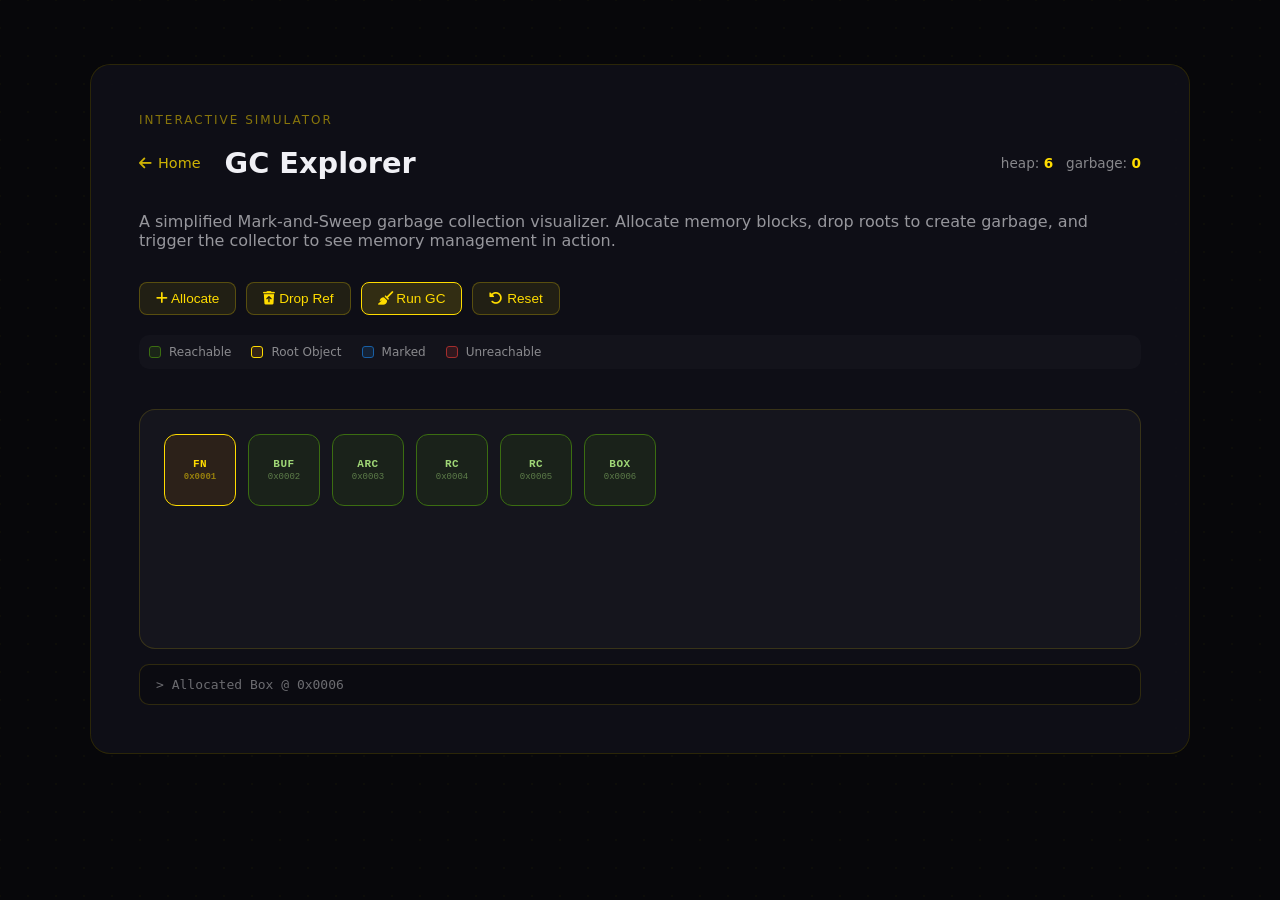
==== commit 49680be4: "Deploying to main from @ TheX24/website@d4cde7eea9a4406acd8574a5a9c3dda9d37b4d92 🚀" ====
--- a/gc/index.html
+++ b/gc/index.html
@@ -251,8 +251,9 @@
         color: var(--yellow);
       }
     </style>
-    <script type="module" crossorigin src="/assets/gc-D8U0USc_.js"></script>
-    <link rel="modulepreload" crossorigin href="/assets/background-DnGn2YiE.js">
+    <script type="module" crossorigin src="/assets/gc-BrqLZCvg.js"></script>
+    <link rel="modulepreload" crossorigin href="/assets/chunk--JxdAE_9.js">
+    <link rel="modulepreload" crossorigin href="/assets/background-BYKdBOuj.js">
     <link rel="stylesheet" crossorigin href="/assets/background-2O9rCjLO.css">
   </head>
   <body>
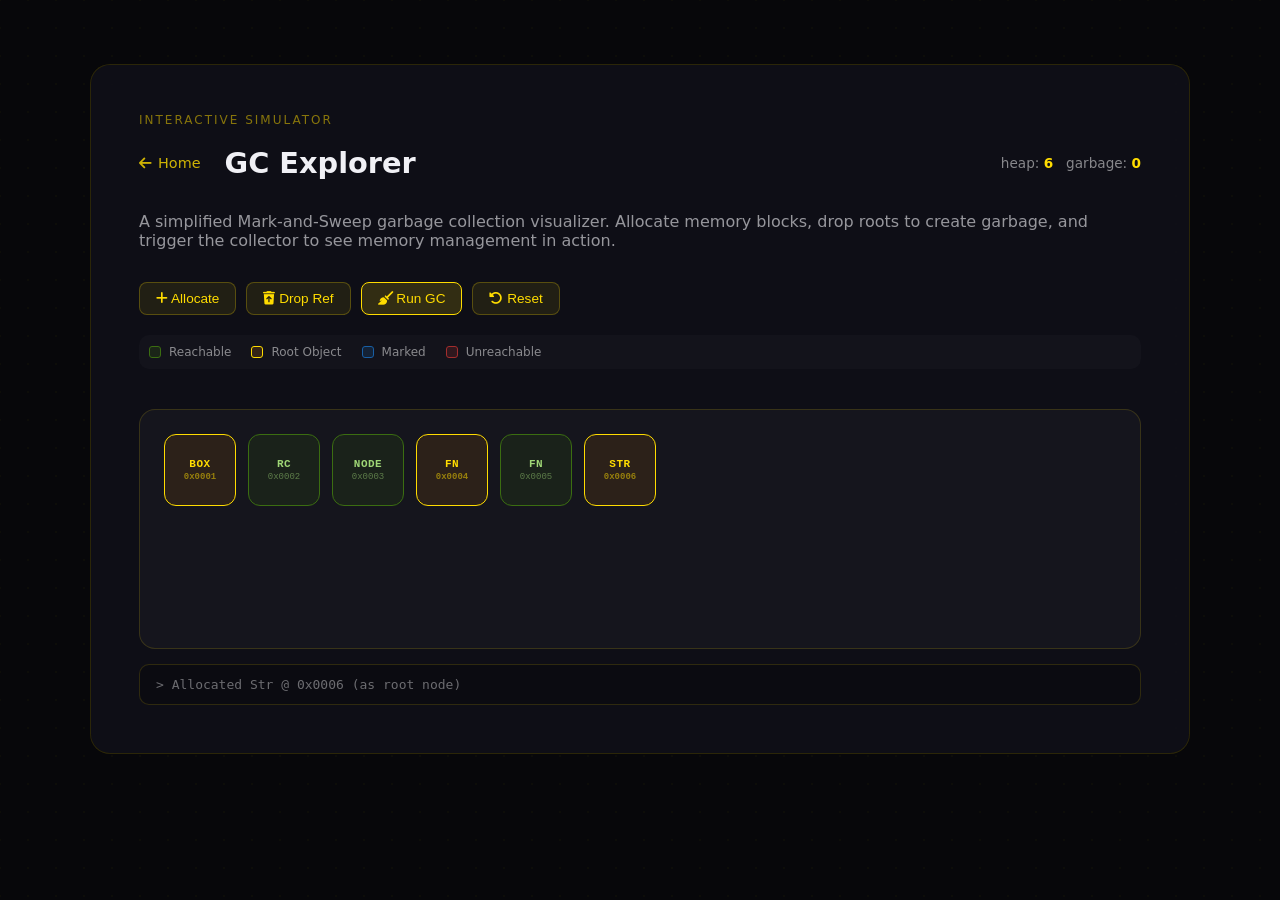
==== commit 96ca368b: "Deploying to main from @ TheX24/website@f36f4b0eb45fab590660ee0ccc10039c21addd6b 🚀" ====
--- a/gc/index.html
+++ b/gc/index.html
@@ -251,9 +251,9 @@
         color: var(--yellow);
       }
     </style>
-    <script type="module" crossorigin src="/assets/gc-BrqLZCvg.js"></script>
-    <link rel="modulepreload" crossorigin href="/assets/chunk--JxdAE_9.js">
-    <link rel="modulepreload" crossorigin href="/assets/background-BYKdBOuj.js">
+    <script type="module" crossorigin src="/assets/gc-CeGz-3Tn.js"></script>
+    <link rel="modulepreload" crossorigin href="/assets/chunk-BF7Dl9Zp.js">
+    <link rel="modulepreload" crossorigin href="/assets/background-BwOvzhhE.js">
     <link rel="stylesheet" crossorigin href="/assets/background-2O9rCjLO.css">
   </head>
   <body>
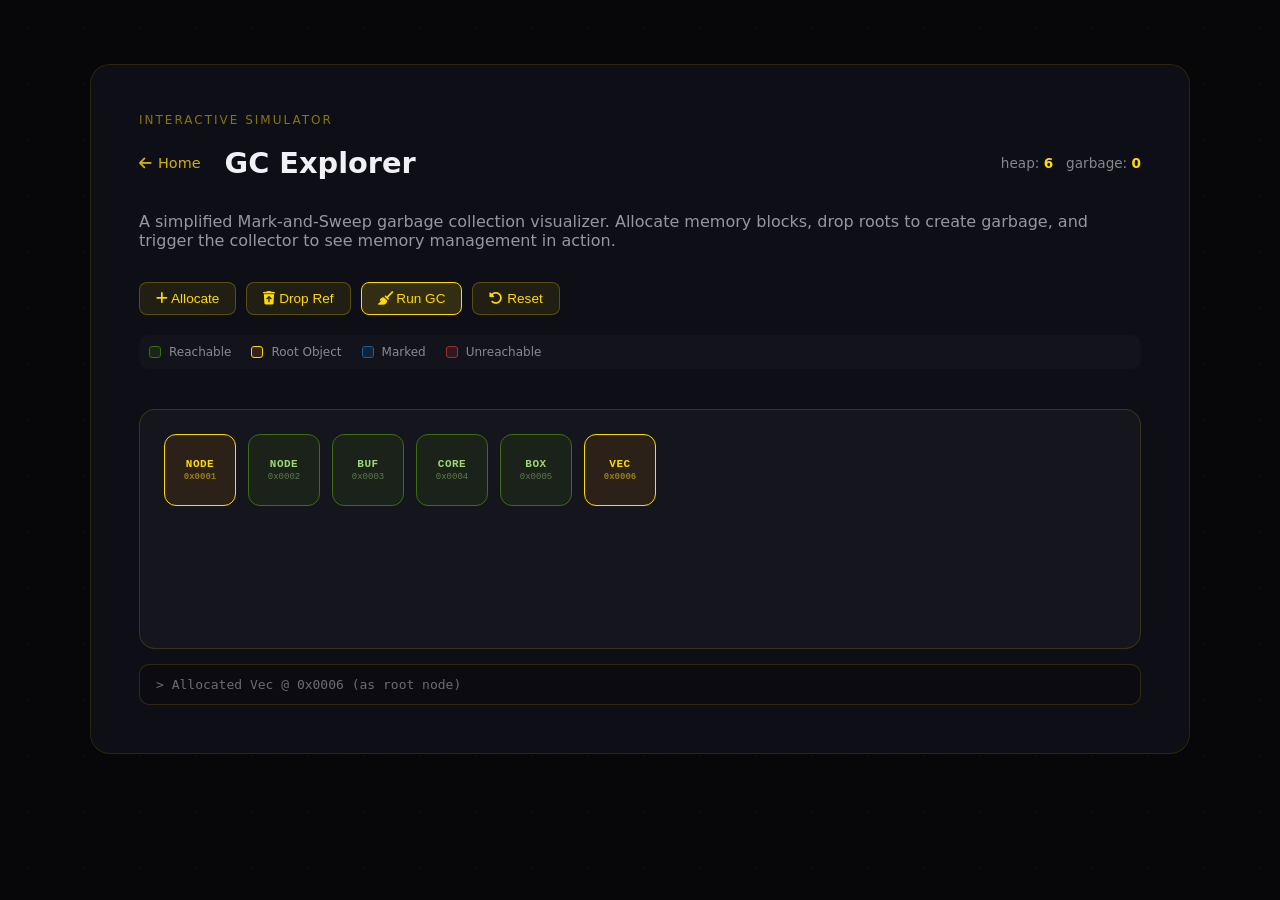
==== commit f41513fe: "Deploying to main from @ TheX24/website@a6dc804480f3992cca52daf12a23d81f27199fd5 🚀" ====
--- a/gc/index.html
+++ b/gc/index.html
@@ -251,9 +251,9 @@
         color: var(--yellow);
       }
     </style>
-    <script type="module" crossorigin src="/assets/gc-CeGz-3Tn.js"></script>
-    <link rel="modulepreload" crossorigin href="/assets/chunk-BF7Dl9Zp.js">
-    <link rel="modulepreload" crossorigin href="/assets/background-BwOvzhhE.js">
+    <script type="module" crossorigin src="/assets/gc-BNg4nKVw.js"></script>
+    <link rel="modulepreload" crossorigin href="/assets/chunk-BSGrlJKD.js">
+    <link rel="modulepreload" crossorigin href="/assets/background-Bi7DnTxk.js">
     <link rel="stylesheet" crossorigin href="/assets/background-2O9rCjLO.css">
   </head>
   <body>
